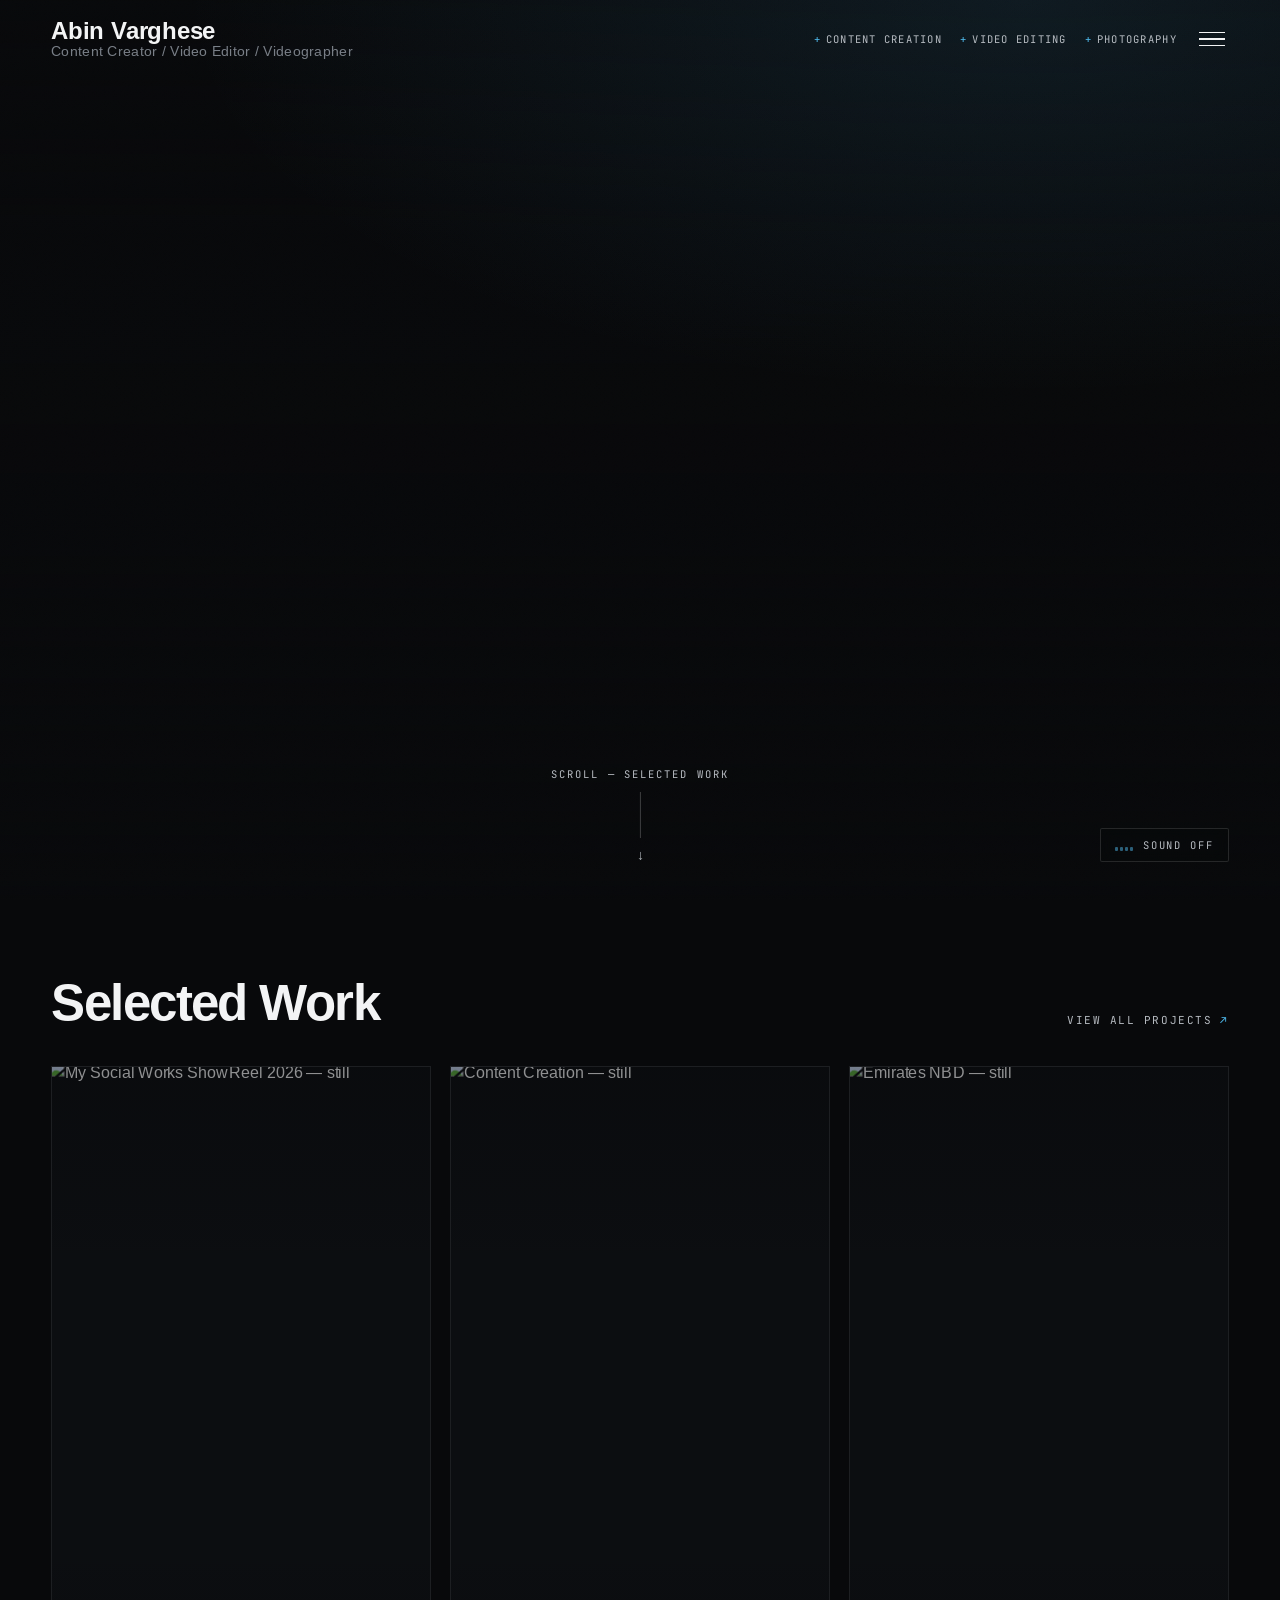
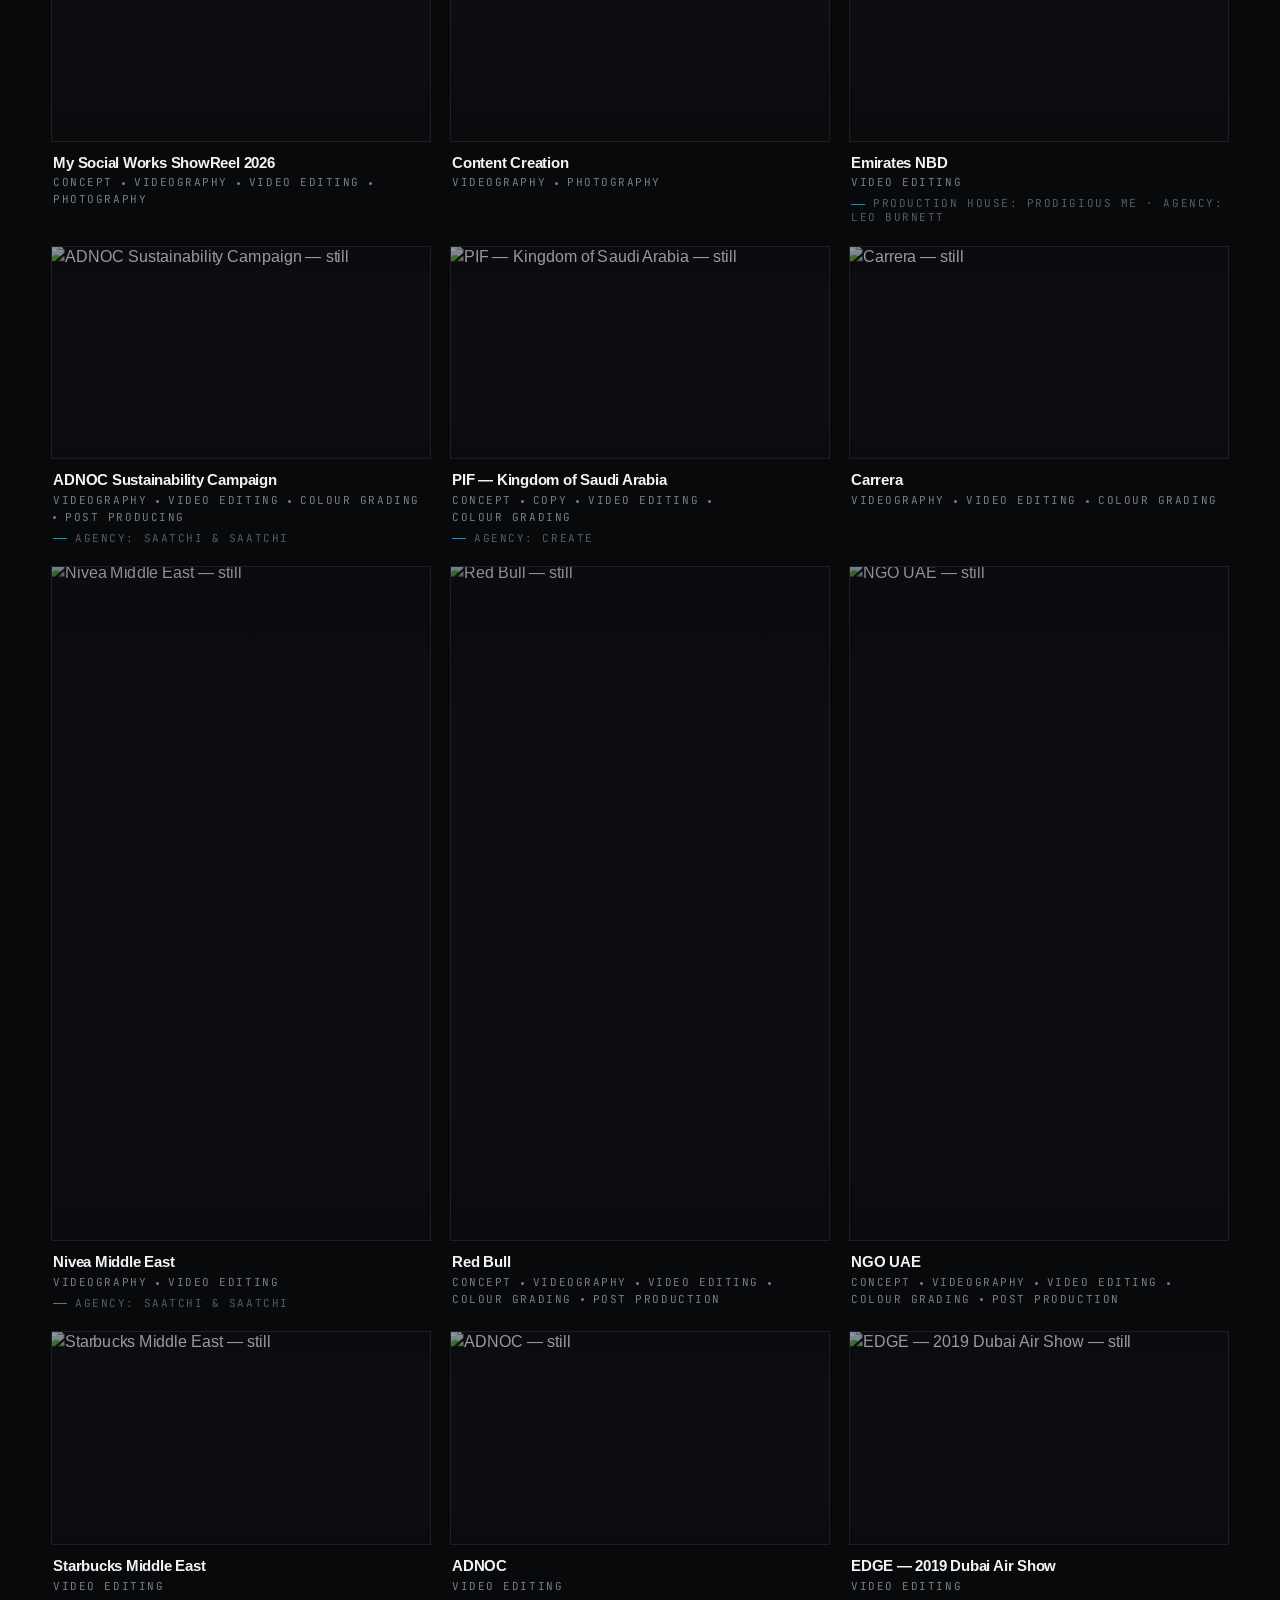
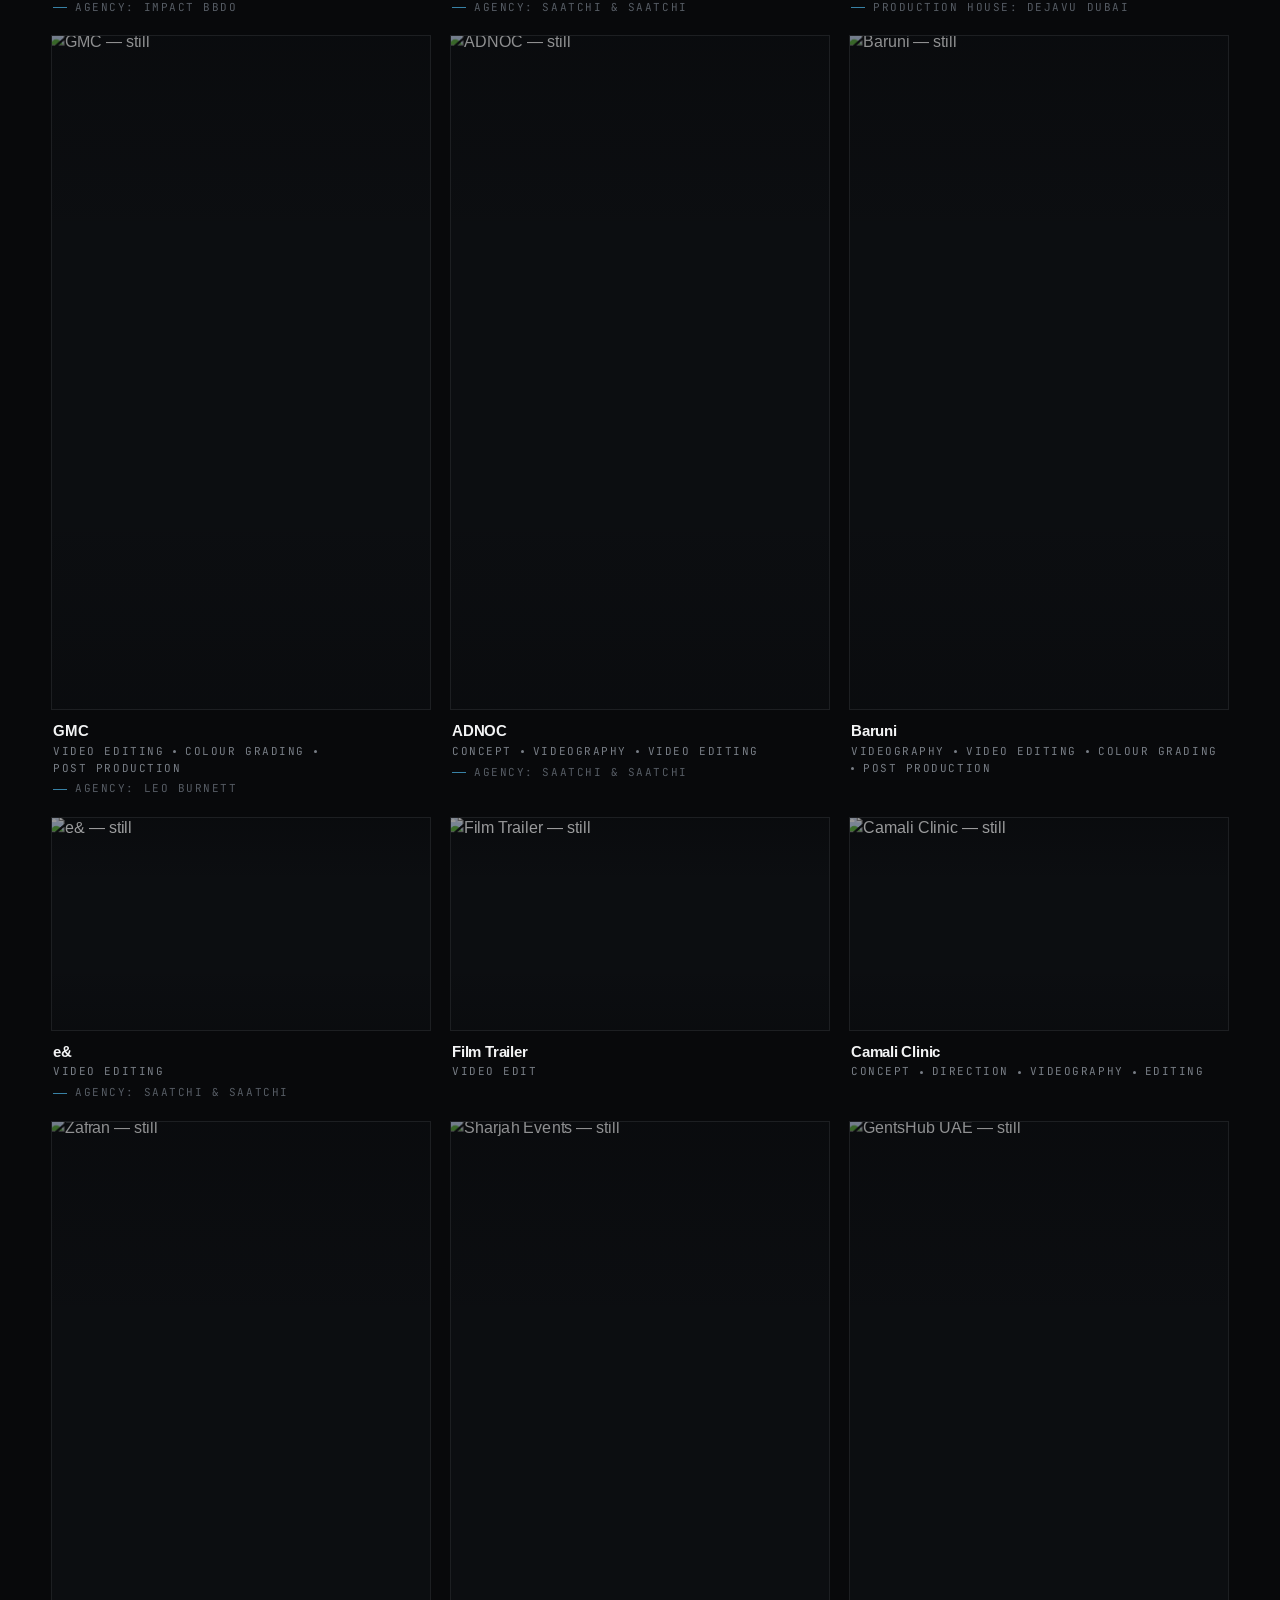
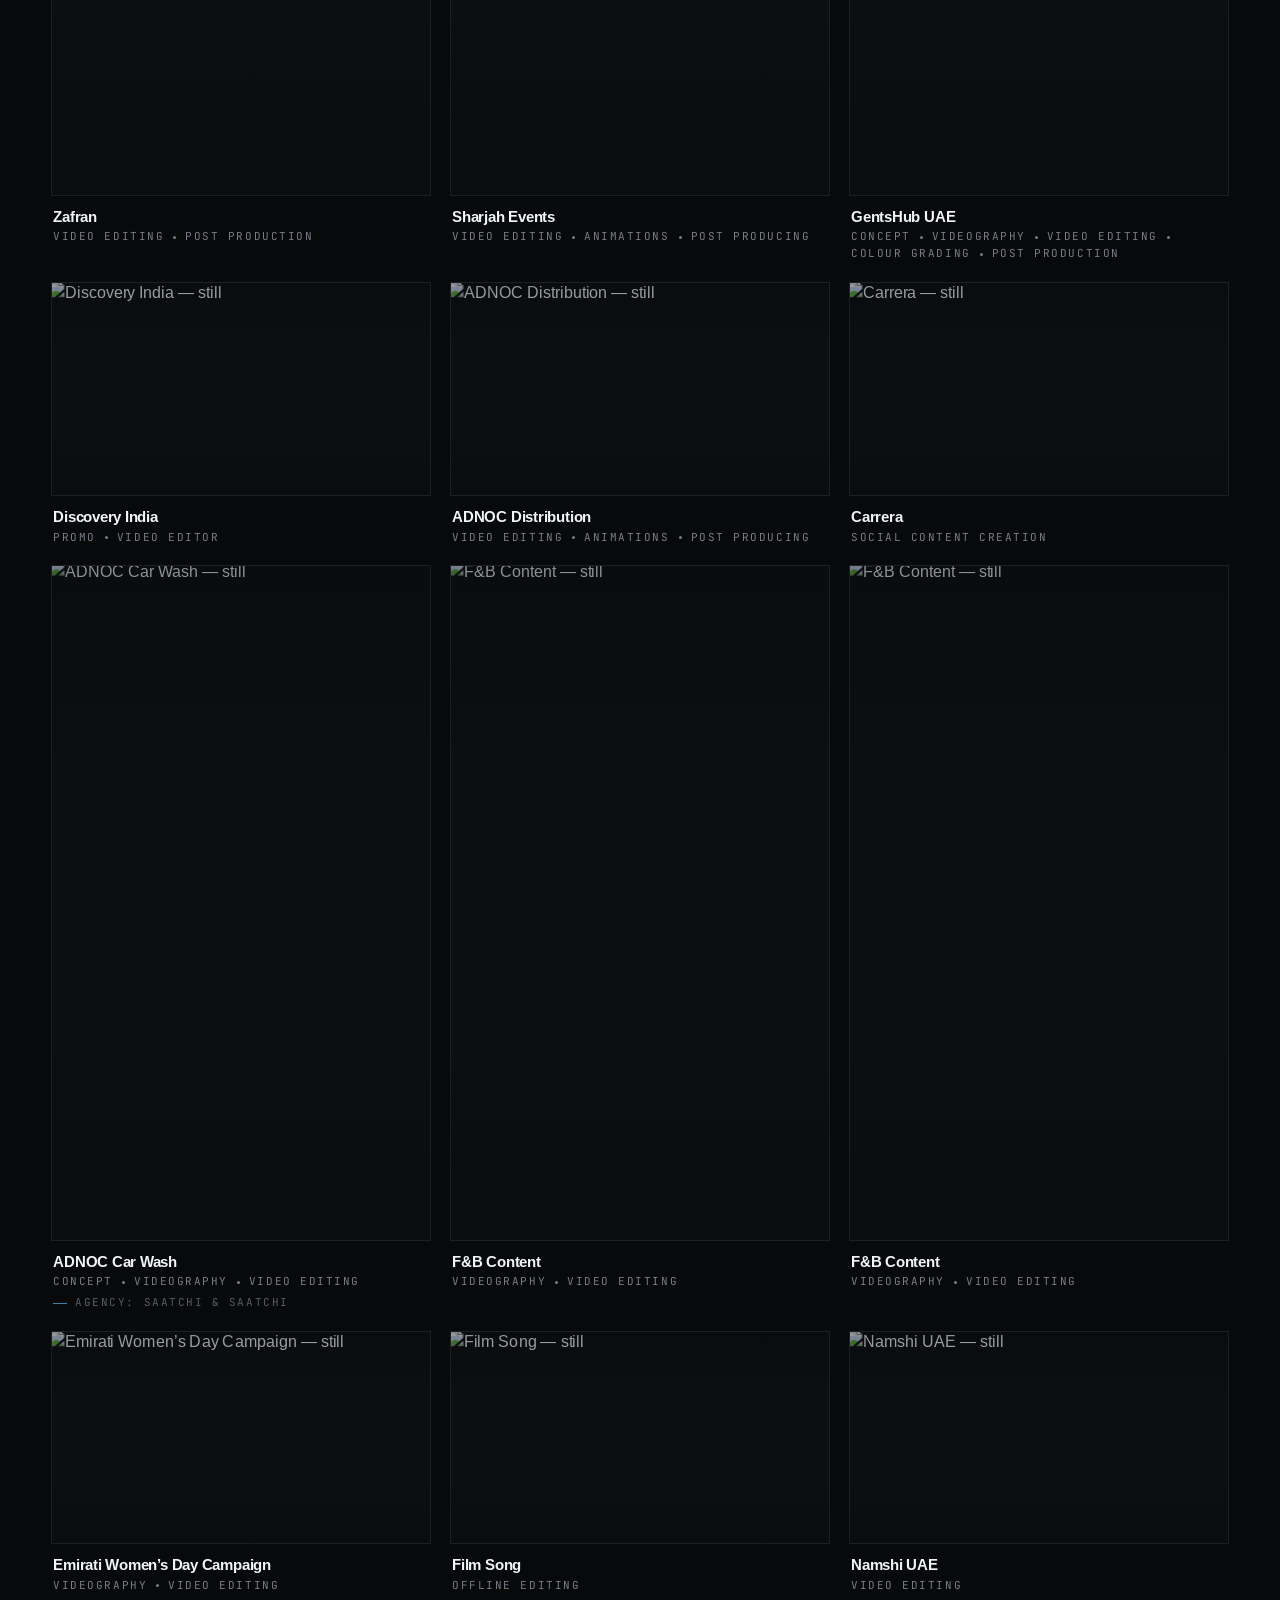
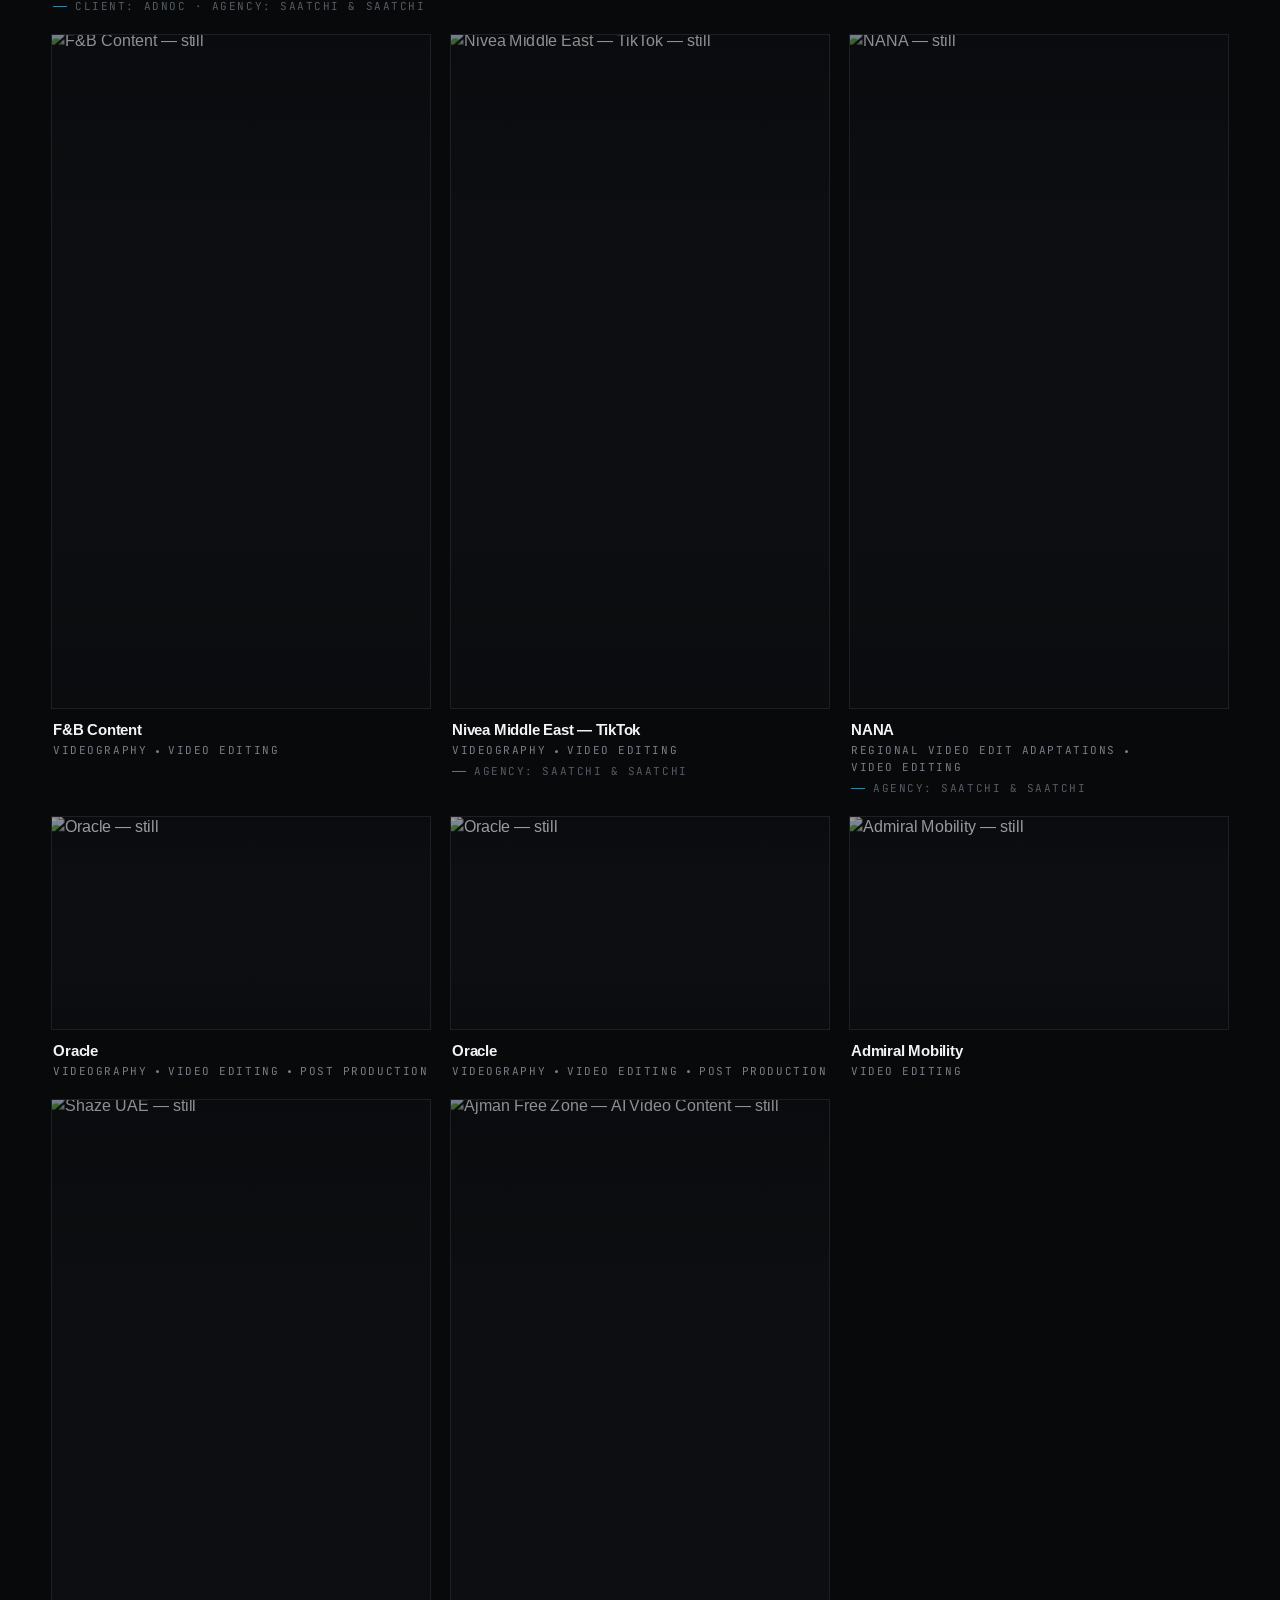
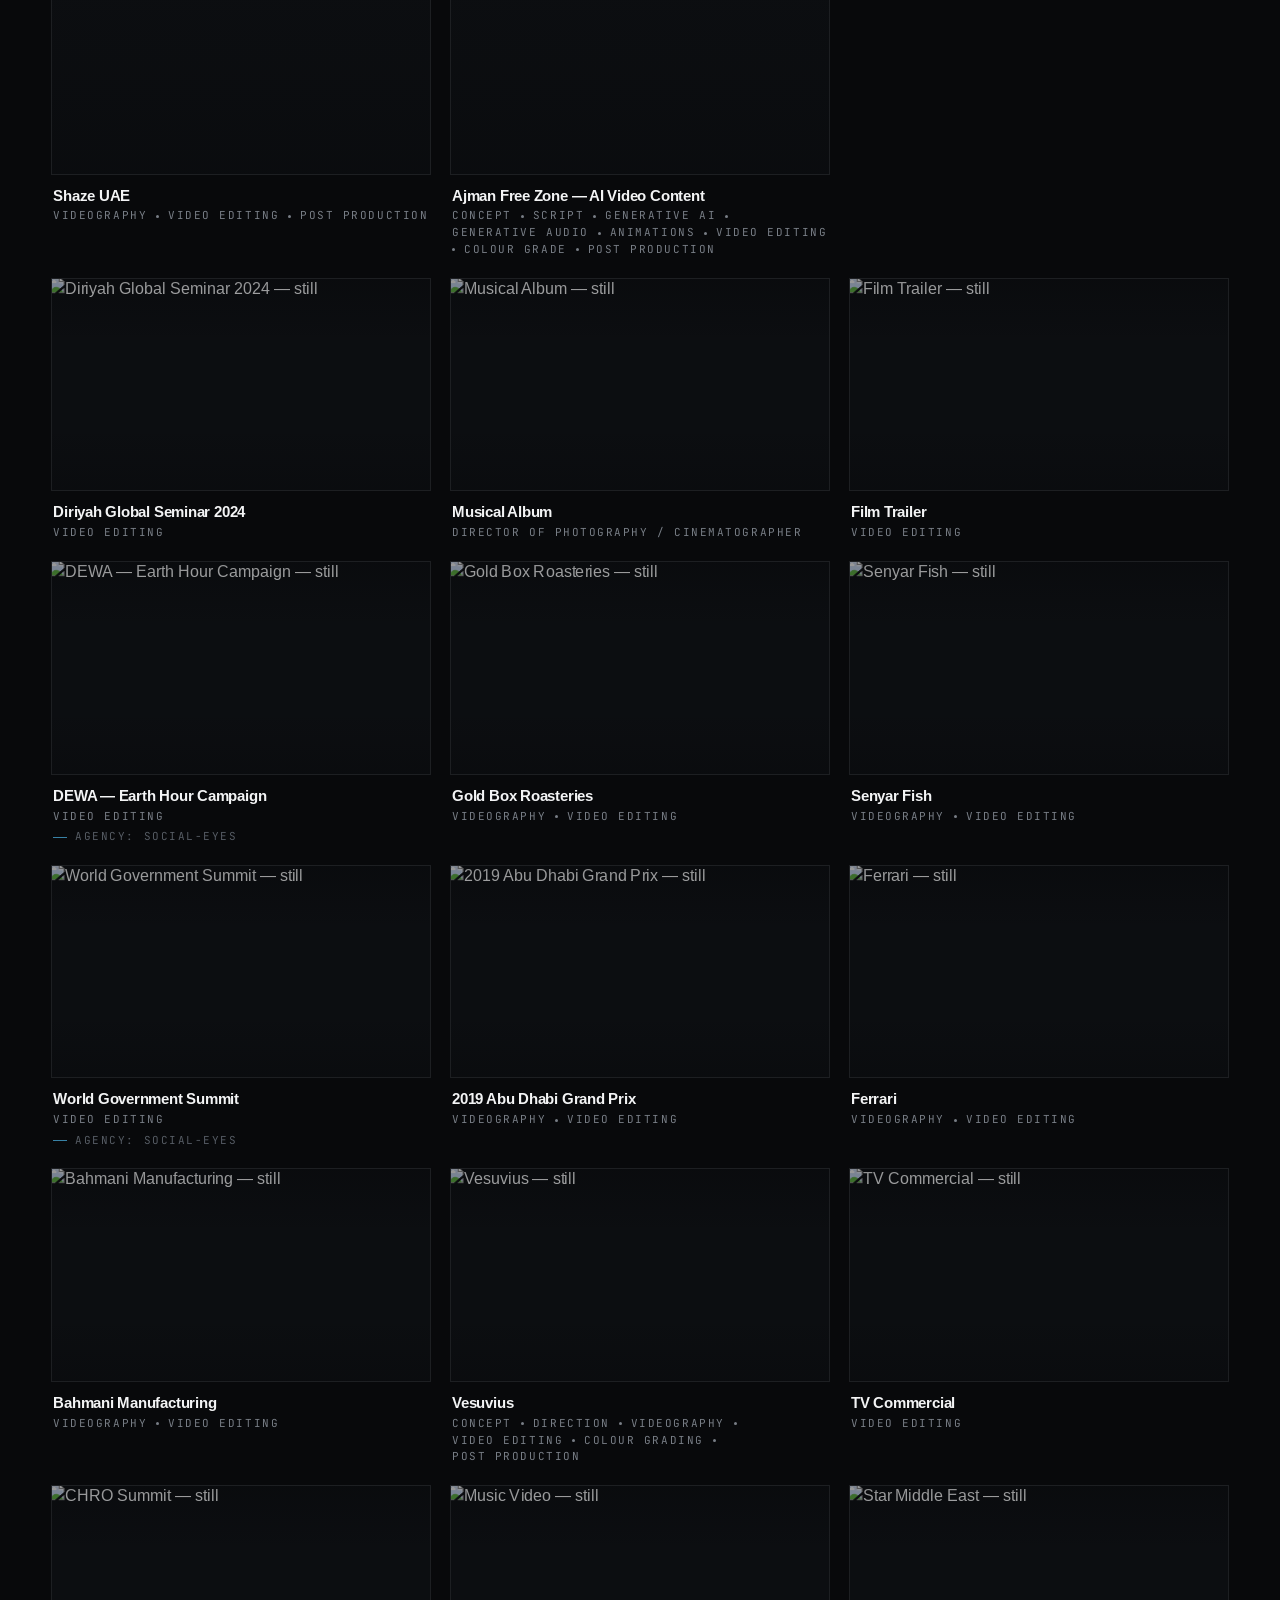
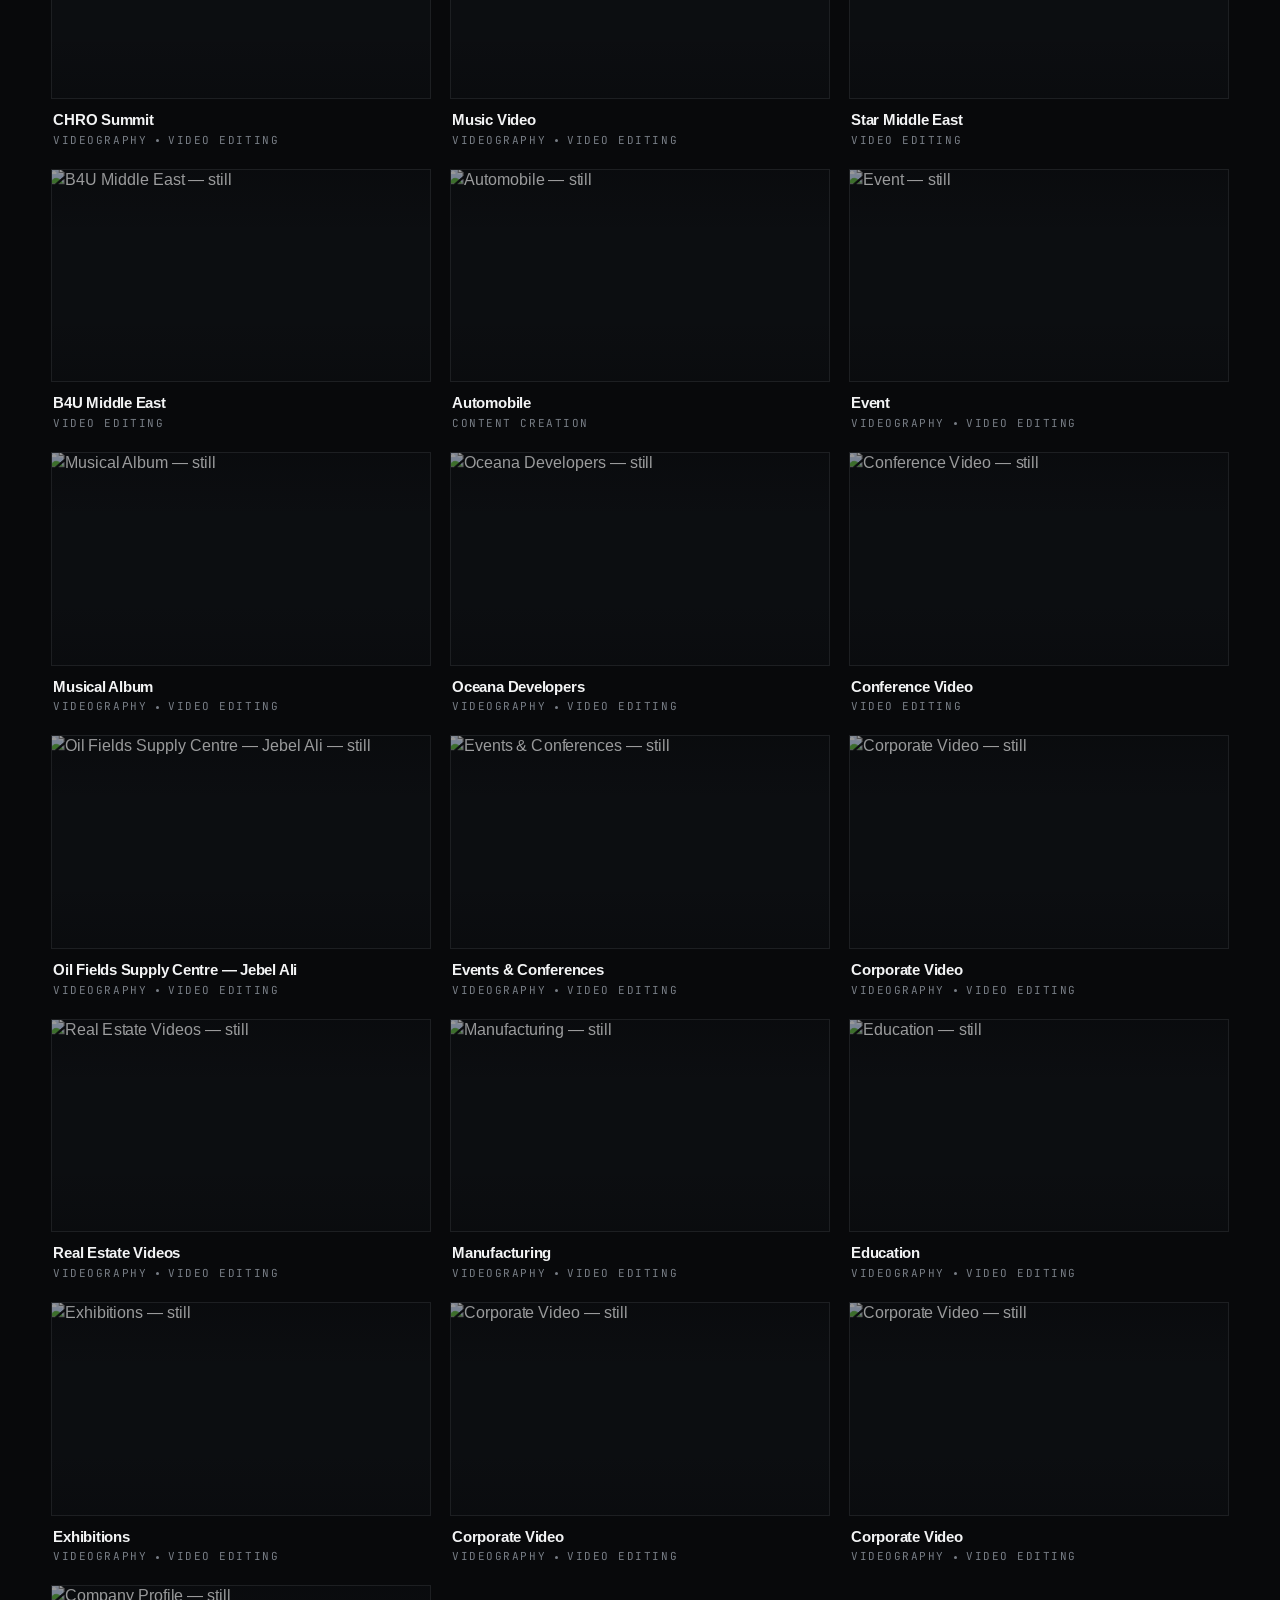
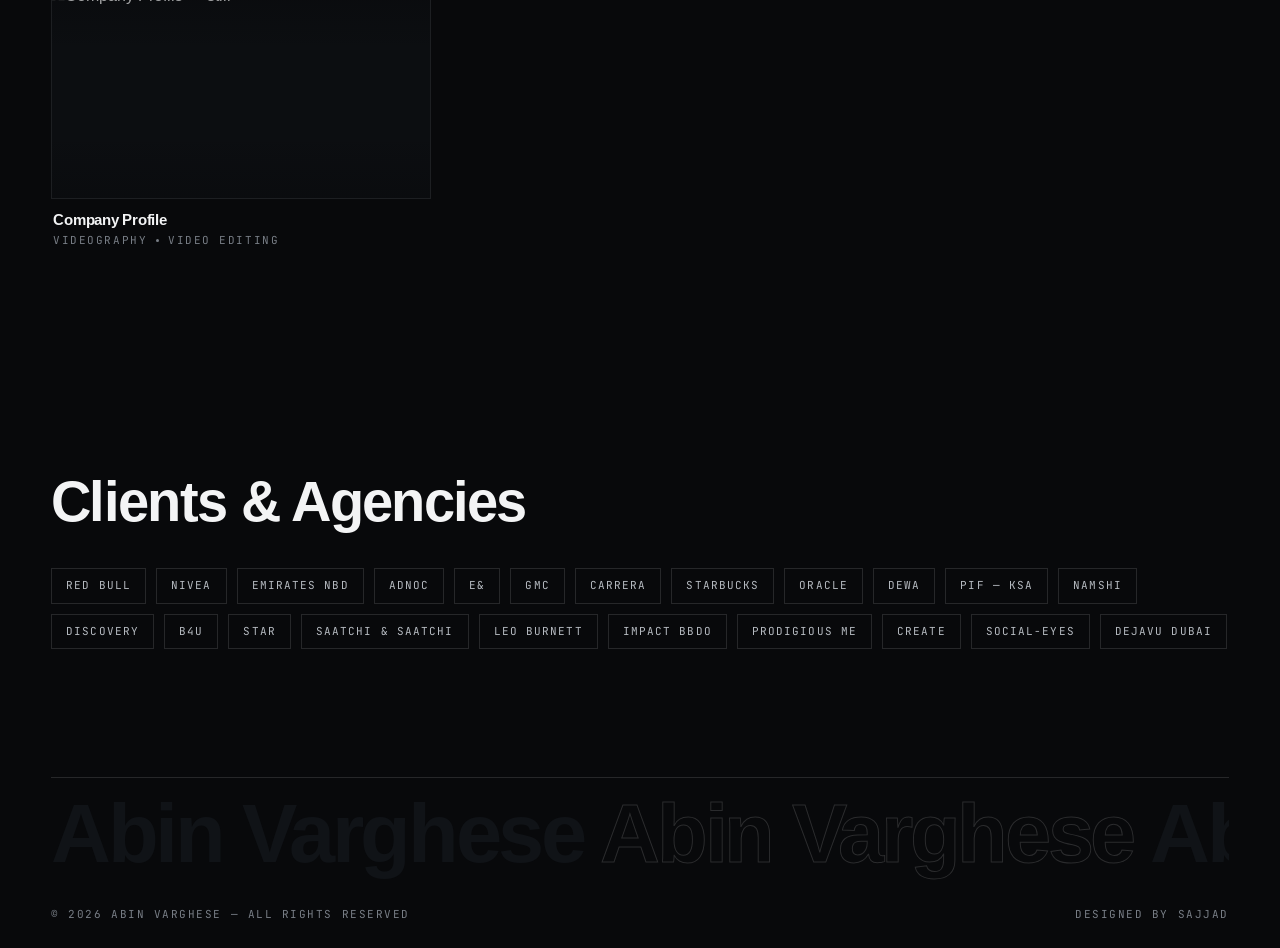
==== index.html @ bf3448d9 "Add files via upload" ====
<!DOCTYPE html>
<html lang="en">
<head>
<meta charset="UTF-8">
<meta name="viewport" content="width=device-width, initial-scale=1.0">
<title>Abin Varghese - Content Creator / Video Editor / Videographer</title>
<meta property="og:title" content="Abin Varghese - Content Creator / Video Editor / Videographer">
<meta property="og:type" content="website">
<meta name="description" content="Abin Varghese — Content Creator, Video Editor & Videographer based in Dubai, UAE.">
<link rel="stylesheet" href="styles.css">
</head>
<body>
<div class="grain-overlay" aria-hidden="true"></div>
<header class="nav"></header>

<!-- ===================== HERO ===================== -->
<section class="hero" data-screen-label="Home / Hero">
  <div class="hero__media">
    <video id="heroVideo" autoplay muted loop playsinline preload="auto" poster="assets/hero.jpg">
      <source src="assets/showreel.mp4" type="video/mp4">
    </video>
  </div>
  <div class="hero__scrim"></div>
  <div class="hero__scrim-2"></div>

  <button id="soundToggle" class="sound-toggle hero__sound" aria-label="Toggle sound">
    <span class="sound-toggle__bars" aria-hidden="true"><i></i><i></i><i></i><i></i></span>
    <span id="soundLabel">Sound off</span>
  </button>

  <a href="#selected-work" class="hero__scroll" aria-label="Scroll to selected work">
    <span class="hero__scroll-label">Scroll — Selected Work</span>
    <span class="hero__scroll-line" aria-hidden="true"><i></i></span>
    <span class="hero__scroll-arrow" aria-hidden="true">↓</span>
  </a>
</section>

<!-- ===================== SELECTED WORK (peek) ===================== -->
<section id="selected-work" class="section section--tight bound" style="padding-top:clamp(56px,6vw,96px)">
  <div class="work-head">
    <h2 class="rv">Selected Work</h2>
    <a href="video-editing.html" class="fp fp-ink rv" style="display:inline-flex;gap:8px;align-items:center">VIEW ALL PROJECTS <span style="color:var(--accent)">↗</span></a>
  </div>

  <div id="mixGrid"></div>
</section>

<!-- ===================== CLIENTS & AGENCIES ===================== -->
<section class="section bound">
  <h2 class="clients-title rv">Clients &amp; Agencies</h2>
  <div class="chips rv rv-d1" style="margin-top:clamp(28px,3vw,48px)">
    <span class="chip">Red Bull</span><span class="chip">Nivea</span><span class="chip">Emirates NBD</span>
    <span class="chip">ADNOC</span><span class="chip">e&amp;</span><span class="chip">GMC</span>
    <span class="chip">Carrera</span><span class="chip">Starbucks</span><span class="chip">Oracle</span>
    <span class="chip">DEWA</span><span class="chip">PIF — KSA</span><span class="chip">Namshi</span>
    <span class="chip">Discovery</span><span class="chip">B4U</span><span class="chip">Star</span>
    <span class="chip">Saatchi &amp; Saatchi</span><span class="chip">Leo Burnett</span><span class="chip">Impact BBDO</span>
    <span class="chip">Prodigious ME</span><span class="chip">Create</span><span class="chip">Social-Eyes</span><span class="chip">Dejavu Dubai</span>
  </div>
</section>

<footer class="footer"></footer>

<script>window.PAGE='home';</script>
<script src="projects.js"></script>
<script src="site.js"></script>
<script>renderMixedCC('#mixGrid');</script>
<script>
  (function(){
    var v=document.getElementById('heroVideo'),btn=document.getElementById('soundToggle'),lab=document.getElementById('soundLabel');
    if(!v||!btn)return;
    // ensure autoplay kicks in on browsers that pause muted video
    var tryPlay=function(){var p=v.play();if(p&&p.catch)p.catch(function(){});};
    v.addEventListener('canplay',tryPlay);tryPlay();
    btn.addEventListener('click',function(){
      v.muted=!v.muted;
      if(!v.muted){v.volume=1;tryPlay();}
      btn.classList.toggle('on',!v.muted);
      lab.textContent=v.muted?'Sound off':'Sound on';
    });
  })();
</script>
</body>
</html>
---- styles.css ----
/* ============================================================
   ABIN VARGHESE — Cinematographer + Video Editor
   Dark editorial system. Neo-grotesque + mono fine print.
   ============================================================ */
@import url('https://fonts.googleapis.com/css2?family=Arimo:ital,wght@0,400;0,500;0,600;0,700;1,400&family=JetBrains+Mono:wght@400;500&display=swap');

:root{
  --bg:#08090b;
  --bg-2:#0c0e11;
  --bg-3:#101317;
  --ink:#f3f4f5;
  --ink-2:#b6bbc1;
  --dim:#787e86;
  --dim-2:#565c64;
  --line:rgba(255,255,255,.12);
  --line-soft:rgba(255,255,255,.07);
  --accent:#4db6e8;
  --accent-deep:#2f93c4;
  --grotesk:"Helvetica Neue","Arimo",Arial,sans-serif;
  --mono:"JetBrains Mono",ui-monospace,monospace;
  --pad:clamp(20px,4vw,64px);
  --maxw:1680px;
}

*{margin:0;padding:0;box-sizing:border-box}
html{-webkit-font-smoothing:antialiased;text-rendering:optimizeLegibility;scroll-behavior:smooth}
#selected-work{scroll-margin-top:96px}
body{
  background:var(--bg);
  color:var(--ink);
  font-family:var(--grotesk);
  font-weight:400;
  line-height:1.4;
  overflow-x:hidden;
  letter-spacing:-.01em;
}
::selection{background:var(--accent);color:#04181f}
a{color:inherit;text-decoration:none}
img{display:block;width:100%;height:100%;object-fit:cover}
.grain-overlay{
  position:fixed;inset:0;z-index:9999;pointer-events:none;opacity:.04;
  background-image:url("data:image/svg+xml,%3Csvg xmlns='http://www.w3.org/2000/svg' width='120' height='120'%3E%3Cfilter id='n'%3E%3CfeTurbulence type='fractalNoise' baseFrequency='.9' numOctaves='2'/%3E%3C/filter%3E%3Crect width='100%25' height='100%25' filter='url(%23n)'/%3E%3C/svg%3E");
  mix-blend-mode:overlay;
}

/* ---------- fine print ---------- */
.fp{
  font-family:var(--mono);
  font-size:11px;
  font-weight:400;
  letter-spacing:.14em;
  text-transform:uppercase;
  color:var(--dim);
}
.fp-ink{color:var(--ink-2)}
.fp-accent{color:var(--accent)}
.label{
  font-family:var(--mono);font-size:10.5px;letter-spacing:.22em;
  text-transform:uppercase;color:var(--dim-2);
}

/* ---------- nav ---------- */
.nav{
  position:fixed;top:0;left:0;right:0;z-index:200;
  display:flex;justify-content:space-between;align-items:center;
  gap:24px;padding:18px var(--pad);
  transition:background .4s ease,backdrop-filter .4s ease,border-color .4s ease,padding .4s ease;
  border-bottom:1px solid transparent;
}
.nav.scrolled{
  background:rgba(8,9,11,.72);backdrop-filter:blur(14px) saturate(120%);
  border-bottom:1px solid var(--line-soft);padding-top:14px;padding-bottom:14px;
}
.nav__brand{display:flex;flex-direction:column;line-height:1.1;font-weight:600;font-size:24px;letter-spacing:-.01em}
.nav__brand span:last-child{color:var(--dim);font-weight:400;font-size:14px;letter-spacing:.02em}
.nav__center{display:flex;align-items:center;gap:14px}
.barcode{display:flex;align-items:center;gap:3px;height:14px}
.barcode i{display:block;width:3px;height:100%;background:var(--accent);opacity:.55;transform-origin:center;animation:bar 1.8s ease-in-out infinite}
@keyframes bar{0%,100%{transform:scaleY(.35);opacity:.4}50%{transform:scaleY(1);opacity:.9}}
.nav__menu{display:flex;justify-content:flex-end;align-items:center;gap:18px}
.nav__actions{display:flex;align-items:center;gap:22px}
.nav__sep{width:1px;height:12px;background:var(--line);flex:none}
/* hamburger */
.nav__burger{display:flex;flex-direction:column;justify-content:center;gap:5px;width:30px;height:30px;cursor:pointer;background:transparent;border:none;padding:0;position:relative}
.nav__burger span{display:block;width:26px;height:1.5px;background:var(--ink);transition:transform .35s cubic-bezier(.2,.7,.2,1),opacity .25s;transform-origin:center}
.nav__burger.is-active span{background:var(--accent)}
.nav__burger:hover span{background:var(--accent)}
.nav__burger.open span:nth-child(1){transform:translateY(6.5px) rotate(45deg)}
.nav__burger.open span:nth-child(2){opacity:0}
.nav__burger.open span:nth-child(3){transform:translateY(-6.5px) rotate(-45deg)}
.nav__menu a{
  font-family:var(--mono);font-size:10.5px;letter-spacing:.12em;text-transform:uppercase;
  color:var(--ink-2);position:relative;padding:4px 0;transition:color .25s;white-space:nowrap;
}
.nav__menu a .plus{color:var(--accent);margin-right:5px}
.nav__menu a::after{content:"";position:absolute;left:0;right:100%;bottom:-2px;height:1px;background:var(--accent);transition:right .35s cubic-bezier(.2,.7,.2,1)}
.nav__menu a:hover{color:var(--ink)}
.nav__menu a:hover::after,.nav__menu a.active::after{right:0}
.nav__menu a.active{color:var(--ink)}

/* ---------- slide-out menu (About / Contact) ---------- */
.navmenu{position:fixed;inset:0;z-index:300;pointer-events:none}
.navmenu.open{pointer-events:auto}
.navmenu__bg{position:absolute;inset:0;background:rgba(4,5,7,.6);backdrop-filter:blur(6px);opacity:0;transition:opacity .4s ease}
.navmenu.open .navmenu__bg{opacity:1}
.navmenu__panel{position:absolute;top:0;right:0;height:100%;width:min(440px,90vw);
  background:var(--bg-2);border-left:1px solid var(--line);
  padding:clamp(22px,3vw,34px) clamp(24px,3vw,40px);
  display:flex;flex-direction:column;
  transform:translateX(100%);transition:transform .5s cubic-bezier(.16,1,.3,1)}
.navmenu.open .navmenu__panel{transform:none}
.navmenu__head{display:flex;justify-content:space-between;align-items:center;margin-bottom:auto}
.navmenu__close{cursor:pointer;background:transparent;border:1px solid var(--line);color:var(--ink-2);
  font-family:var(--mono);font-size:11px;letter-spacing:.14em;text-transform:uppercase;padding:9px 14px;display:inline-flex;gap:8px;align-items:center;transition:.28s}
.navmenu__close span{color:var(--accent)}
.navmenu__close:hover{border-color:var(--accent);color:var(--ink)}
.navmenu__links{display:flex;flex-direction:column;padding:clamp(24px,5vw,48px) 0}
.navmenu__links a{display:flex;align-items:baseline;gap:16px;padding:clamp(14px,2vw,22px) 0;border-top:1px solid var(--line-soft);
  font-size:clamp(34px,6vw,60px);font-weight:600;letter-spacing:-.03em;line-height:1;color:var(--ink);transition:color .3s,padding .3s;position:relative}
.navmenu__links a:last-child{border-bottom:1px solid var(--line-soft)}
.navmenu__i{display:none;font-family:var(--mono);font-size:11px;font-weight:400;letter-spacing:.14em;color:var(--accent);align-self:flex-start;margin-top:6px}
.navmenu__links a.navmenu__work{display:none}
.navmenu__ar{margin-left:auto;font-size:.4em;color:var(--dim);transition:.3s}
.navmenu__links a:hover{color:var(--accent);padding-left:10px}
.navmenu__links a:hover .navmenu__ar{color:var(--accent);transform:translate(3px,-3px)}
.navmenu__links a.active{color:var(--accent)}
.navmenu__foot{margin-top:auto;display:flex;flex-direction:column;gap:8px;padding-top:24px;border-top:1px solid var(--line-soft)}
.navmenu__sub{display:none;flex-direction:column;gap:2px;padding-bottom:8px}
.navmenu__sub .label{margin-bottom:8px}
.navmenu__sub a{font-family:var(--mono);font-size:13px;letter-spacing:.04em;color:var(--ink-2);padding:7px 0;transition:color .25s,padding .25s}
.navmenu__sub a:hover{color:var(--accent);padding-left:8px}
.navmenu__sub a.active{color:var(--accent)}
.navmenu__mail{font-size:clamp(15px,1.4vw,18px);font-weight:500;color:var(--ink-2);transition:color .3s;word-break:break-word}
.navmenu__mail:hover{color:var(--accent)}
@media (prefers-reduced-motion:reduce){.navmenu__panel,.navmenu__bg{transition:none}}

/* ---------- layout primitives ---------- */
.section{padding:clamp(80px,10vw,160px) var(--pad)}
.section--tight{padding:clamp(48px,6vw,90px) var(--pad)}
.bound{max-width:var(--maxw);margin:0 auto}
.eyebrow{display:flex;align-items:baseline;gap:12px;margin-bottom:36px}
.eyebrow .idx{color:var(--accent)}
.rule{height:1px;background:var(--line);width:100%}

/* ---------- hero ---------- */
.hero{position:relative;height:100svh;min-height:640px;overflow:hidden;display:flex;flex-direction:column;justify-content:flex-end}
.hero__media{position:absolute;inset:-8% 0 -8% 0;will-change:transform}
.hero__media img{transform:scale(1.06);animation:heroZoom 18s ease-out forwards}
.hero__media video{width:100%;height:100%;object-fit:cover;display:block}
/* mobile: show the full horizontal video frame (no zoom/crop), letterboxed */
@media (max-width:720px){
  .hero__media{inset:0}
  .hero__media video{object-fit:contain;background:#000}
}
.sound-toggle{margin-top:14px;display:inline-flex;align-items:center;gap:10px;cursor:pointer;
  background:rgba(8,9,11,.35);backdrop-filter:blur(6px);border:1px solid var(--line);
  padding:9px 14px;color:var(--ink-2);font-family:var(--mono);font-size:10.5px;letter-spacing:.18em;text-transform:uppercase;
  transition:.3s;border-radius:2px}
.sound-toggle:hover{border-color:var(--accent);color:var(--ink)}
.sound-toggle.on{border-color:var(--accent);color:var(--ink)}
.sound-toggle__bars{display:inline-flex;align-items:flex-end;gap:2.5px;height:13px}
.sound-toggle__bars i{width:2.5px;height:30%;background:var(--accent);opacity:.5;border-radius:1px;transition:opacity .3s}
.sound-toggle.on .sound-toggle__bars i{opacity:.95;animation:sbar 1s ease-in-out infinite}
.sound-toggle.on .sound-toggle__bars i:nth-child(2){animation-delay:.18s}
.sound-toggle.on .sound-toggle__bars i:nth-child(3){animation-delay:.36s}
.sound-toggle.on .sound-toggle__bars i:nth-child(4){animation-delay:.1s}
@keyframes sbar{0%,100%{height:25%}50%{height:100%}}
@keyframes heroZoom{to{transform:scale(1)}}
.hero__scrim{position:absolute;inset:0;background:
  linear-gradient(180deg,rgba(8,9,11,.55) 0%,rgba(8,9,11,.05) 26%,rgba(8,9,11,.15) 60%,rgba(8,9,11,.92) 100%);}
.hero__scrim-2{position:absolute;inset:0;background:radial-gradient(120% 80% at 80% 0%,rgba(77,182,232,.10),transparent 55%)}
.hero__inner{position:relative;padding:0 var(--pad) clamp(36px,5vw,72px);max-width:var(--maxw);margin:0 auto;width:100%}
.hero__title{
  font-weight:600;letter-spacing:-.04em;line-height:.92;
  font-size:clamp(40px,8.6vw,150px);text-wrap:balance;
}
.hero__title .plus{color:var(--accent);font-weight:400;letter-spacing:-.06em}
.hero__title .l2{color:var(--ink)}
.hero__meta{display:flex;flex-wrap:wrap;justify-content:space-between;gap:24px;align-items:flex-end;margin-top:clamp(22px,3vw,40px)}
.hero__meta p{max-width:42ch;color:var(--ink-2);font-size:clamp(14px,1.1vw,17px);line-height:1.5}
.scroll-cue{position:absolute;left:var(--pad);bottom:clamp(36px,5vw,72px);display:none}
.hero__corner{position:absolute;top:96px;right:var(--pad);text-align:right;display:flex;flex-direction:column;gap:6px;z-index:5}

/* ---------- work grid ---------- */
.work-head{display:flex;justify-content:space-between;align-items:flex-end;flex-wrap:wrap;gap:20px;margin-bottom:clamp(28px,3vw,52px)}
.work-head h2{font-size:clamp(30px,4vw,64px);font-weight:600;letter-spacing:-.03em;line-height:1}
.work-head h2 sup{font-size:.34em;color:var(--accent);font-weight:500;vertical-align:super;font-family:var(--mono)}

.grid{display:grid;grid-template-columns:repeat(12,1fr);gap:clamp(14px,1.5vw,26px)}
.tile{position:relative;cursor:pointer;display:flex;flex-direction:column;background:transparent}
.tile__media{position:relative;width:100%;overflow:hidden;background:var(--bg-2);border:1px solid var(--line-soft)}
.tile__media img{transition:transform 1.1s cubic-bezier(.16,1,.3,1),filter .6s;transform:scale(1.02);filter:saturate(.92) brightness(.92)}
.tile:hover .tile__media img{transform:scale(1.07);filter:saturate(1.05) brightness(1)}
.tile__grade{position:absolute;inset:0;background:linear-gradient(180deg,rgba(6,7,9,.45),transparent 30%,transparent 70%,rgba(6,7,9,.35));opacity:.85;transition:opacity .5s}
.tile__top{position:absolute;top:0;left:0;right:0;display:flex;justify-content:space-between;align-items:flex-start;padding:14px 16px;z-index:3;opacity:0;transform:translateY(-6px);transition:.45s cubic-bezier(.2,.7,.2,1)}
.tile:hover .tile__top{opacity:1;transform:none}
.tile__caption{display:flex;flex-direction:column;gap:5px;padding:13px 2px 2px}
/* tile preview (hover / touch to play) */
.tile__preview{position:absolute;inset:0;z-index:2;overflow:hidden;pointer-events:none;background:#000;opacity:0;transition:opacity .45s ease}
.tile__preview.on{opacity:1}
.tile__preview iframe{position:absolute;top:50%;left:50%;transform:translate(-50%,-50%);border:0}
.grid--h .tile__preview iframe,.mixrow--h .tile__preview iframe{width:100%;height:auto;min-height:100%;aspect-ratio:16/9}
.grid--v .tile__preview iframe,.mixrow--v .tile__preview iframe{height:100%;width:auto;min-width:100%;aspect-ratio:16/9}
.tile.is-previewing .tile__grade{opacity:0}
.tile.is-previewing .tile__play{opacity:0}
.tile__title{font-size:clamp(15px,1.15vw,19px);font-weight:600;letter-spacing:-.015em;line-height:1.12;color:var(--ink)}
.tile__sub{display:flex;gap:3px 9px;align-items:center;flex-wrap:wrap;color:var(--dim);line-height:1.25}
.tile__sub>span:not(.tile__dot){white-space:nowrap}
.tile__meta{color:var(--dim-2);line-height:1.3;margin-top:1px}
.tile__meta::before{content:"";display:inline-block;width:14px;height:1px;background:var(--accent);vertical-align:middle;margin-right:8px;opacity:.7}
.tile:hover .tile__title{color:var(--accent)}
.tile__dot{width:3px;height:3px;border-radius:50%;background:var(--dim);display:inline-block}
/* play affordance / scrubber */
.tile__play{position:absolute;top:50%;left:50%;transform:translate(-50%,-50%) scale(.8);z-index:4;
  width:64px;height:64px;border-radius:50%;border:1px solid rgba(255,255,255,.5);
  display:flex;align-items:center;justify-content:center;opacity:0;transition:.5s cubic-bezier(.2,.7,.2,1);
  background:rgba(8,9,11,.25);backdrop-filter:blur(2px)}
.tile:hover .tile__play{opacity:1;transform:translate(-50%,-50%) scale(1)}
.tile__play::after{content:"";border-left:13px solid var(--ink);border-top:8px solid transparent;border-bottom:8px solid transparent;margin-left:4px}
.tile__scrub{position:absolute;left:0;bottom:0;height:2px;width:100%;background:rgba(255,255,255,.16);z-index:5;opacity:0;transition:opacity .4s}
.tile:hover .tile__scrub{opacity:1}
.tile__scrub i{position:absolute;left:0;top:0;height:100%;width:0;background:var(--accent)}
.tile:hover .tile__scrub i{animation:scrub 6s linear forwards}
@keyframes scrub{to{width:100%}}
.tile__rec{display:flex;align-items:center;gap:7px}
.tile__rec b{width:7px;height:7px;border-radius:50%;background:#ff4d4d;display:inline-block;animation:blink 1.4s steps(1) infinite}
@keyframes blink{50%{opacity:.25}}

/* row-span masonry grid (work page, real thumbnails) */
.grid--auto{grid-auto-rows:clamp(58px,5.8vw,98px);grid-auto-flow:dense}
.grid--auto .tile{height:100%}
.tile__ext{position:absolute;top:14px;right:16px;z-index:4;color:var(--ink);opacity:0;transform:translate(-4px,4px);transition:.45s cubic-bezier(.2,.7,.2,1)}
.tile:hover .tile__ext{opacity:1;transform:none}

/* showreel feature */
.reel{position:relative;display:block;overflow:hidden;aspect-ratio:16/9;border:1px solid var(--line-soft);cursor:pointer}
.reel__media{position:absolute;inset:0;overflow:hidden}
.reel__media video{width:100%;height:100%;object-fit:cover;display:block}
.reel__sound{position:absolute;right:clamp(16px,1.6vw,24px);bottom:clamp(20px,2.4vw,36px);z-index:6}
.reel__expand{position:absolute;right:clamp(16px,1.6vw,24px);top:clamp(16px,1.6vw,24px);z-index:6;cursor:pointer;
  background:rgba(8,9,11,.4);backdrop-filter:blur(6px);border:1px solid var(--line);color:var(--ink-2);
  font-family:var(--mono);font-size:10.5px;letter-spacing:.16em;text-transform:uppercase;padding:9px 14px;
  display:inline-flex;gap:8px;align-items:center;transition:.3s;border-radius:2px}
.reel__expand span{color:var(--accent);font-size:13px;line-height:1}
.reel__expand:hover{border-color:var(--accent);color:var(--ink)}
.reel__media img{transition:transform 1.4s cubic-bezier(.16,1,.3,1),filter .6s;transform:scale(1.03);filter:saturate(.95) brightness(.86)}
.reel:hover .reel__media img{transform:scale(1.08);filter:saturate(1.05) brightness(1)}
.reel__scrim{position:absolute;inset:0;background:linear-gradient(180deg,rgba(6,7,9,.4),transparent 30%,rgba(6,7,9,.2) 55%,rgba(6,7,9,.9));z-index:2}
.reel__play{position:absolute;top:50%;left:50%;transform:translate(-50%,-50%);z-index:4;
  width:clamp(74px,7vw,118px);height:clamp(74px,7vw,118px);border-radius:50%;border:1px solid rgba(255,255,255,.55);
  display:flex;align-items:center;justify-content:center;transition:.5s cubic-bezier(.2,.7,.2,1);background:rgba(8,9,11,.2);backdrop-filter:blur(2px)}
.reel:hover .reel__play{background:var(--accent);border-color:var(--accent);transform:translate(-50%,-50%) scale(1.06)}
.reel__play::after{content:"";border-left:clamp(20px,1.8vw,30px) solid var(--ink);border-top:clamp(13px,1.2vw,19px) solid transparent;border-bottom:clamp(13px,1.2vw,19px) solid transparent;margin-left:6px;transition:.4s}
.reel:hover .reel__play::after{border-left-color:#04181f}
.reel__cap{position:absolute;left:0;right:0;bottom:0;z-index:5;padding:clamp(20px,2.4vw,36px);display:flex;flex-direction:column;align-items:flex-start;gap:10px}
.reel__cap h3{font-size:clamp(26px,3.4vw,52px);font-weight:600;letter-spacing:-.03em;line-height:1}
.reel__cap .meta{display:flex;flex-direction:column;gap:6px;max-width:60%}
.reel__top{position:absolute;top:0;left:0;right:0;z-index:5;padding:clamp(16px,1.6vw,24px);display:flex;justify-content:space-between}
@media (max-width:720px){
  .grid--auto{grid-auto-rows:auto}
  .grid--auto .tile{grid-column:1/-1 !important;grid-row:auto !important;aspect-ratio:16/9;height:auto}
}
@media (min-width:721px) and (max-width:1080px){
  .grid--auto .tile{grid-column:span 6 !important;grid-row:span 4 !important}
}

/* tile hidden by filter */
.tile.is-hidden{display:none}

/* uniform aligned grids — verticals first (3 per row), then horizontals (3 per row) */
.grid--v{display:grid;grid-template-columns:repeat(3,1fr);gap:clamp(14px,1.5vw,26px);align-items:start}
.grid--v .tile__media{aspect-ratio:9/16}
.grid--h{display:grid;grid-template-columns:repeat(3,1fr);gap:clamp(14px,1.5vw,26px);align-items:start}
.grid--h .tile__media{aspect-ratio:16/9}
.grid-group+.grid-group{margin-top:clamp(36px,4.5vw,72px)}
.grid-group.is-hidden{display:none}
.grid-sub{display:flex;align-items:baseline;gap:12px;margin-bottom:clamp(16px,1.8vw,26px)}
@media (max-width:900px){.grid--v{grid-template-columns:repeat(2,1fr)}.grid--h{grid-template-columns:repeat(2,1fr)}}
@media (max-width:560px){.grid--v{grid-template-columns:1fr}.grid--h{grid-template-columns:1fr}}

/* mixed interleave layout — 3 vertical row, 3 horizontal row (responsive, clean) */
.mixrow{display:grid;gap:clamp(14px,1.5vw,26px);margin-bottom:clamp(14px,1.5vw,26px)}
.mixrow--v{grid-template-columns:repeat(3,1fr)}
.mixrow--v .tile__media{aspect-ratio:9/16}
.mixrow--h{grid-template-columns:repeat(3,1fr)}
.mixrow--h .tile__media{aspect-ratio:16/9}
/* responsive: 3-up everywhere down to phones, then a clean single column.
   (skipping a 2-col stage avoids orphan wraps in the 3-per-row interleave) */
@media (max-width:540px){
  .mixrow--v{grid-template-columns:1fr}
  .mixrow--h{grid-template-columns:1fr}
}

/* hero sound toggle (always visible) */
.hero__sound{position:absolute;right:var(--pad);bottom:clamp(20px,3vw,44px);z-index:6}

/* hero scroll cue */
.hero__scroll{position:absolute;left:50%;bottom:clamp(20px,3vw,40px);transform:translateX(-50%);z-index:6;
  display:flex;flex-direction:column;align-items:center;gap:10px;color:var(--ink-2);transition:color .3s}
.hero__scroll:hover{color:var(--ink)}
.hero__scroll-label{font-family:var(--mono);font-size:10.5px;letter-spacing:.2em;text-transform:uppercase;white-space:nowrap}
.hero__scroll-line{position:relative;width:1px;height:46px;background:rgba(255,255,255,.22);overflow:hidden}
.hero__scroll-line i{position:absolute;top:-55%;left:0;width:100%;height:55%;background:var(--accent);animation:scrollLine 1.9s cubic-bezier(.4,0,.2,1) infinite}
@keyframes scrollLine{0%{top:-55%}100%{top:100%}}
.hero__scroll-arrow{font-size:14px;line-height:1;animation:scrollArrow 1.9s ease-in-out infinite}
@keyframes scrollArrow{0%,100%{transform:translateY(0);opacity:.55}50%{transform:translateY(4px);opacity:1}}
@media (prefers-reduced-motion:reduce){.hero__scroll-line i,.hero__scroll-arrow{animation:none}}
@media (max-width:720px){.hero__scroll-label{display:none}}

/* category filter bar */
.filters{display:flex;flex-wrap:wrap;gap:8px;margin-bottom:clamp(20px,2.4vw,36px)}
.filters .filter{display:inline-flex;align-items:center;gap:9px;cursor:pointer;
  font-family:var(--mono);font-size:11px;letter-spacing:.12em;text-transform:uppercase;
  color:var(--ink-2);background:transparent;border:1px solid var(--line);padding:11px 16px;transition:.28s}
.filters .filter span{font-size:9.5px;color:var(--dim);transition:.28s}
.filters .filter:hover{border-color:var(--ink-2);color:var(--ink)}
.filters .filter.active{background:var(--accent);border-color:var(--accent);color:#04181f}
.filters .filter.active span{color:rgba(4,24,31,.6)}

/* in-page video player */
.player{position:fixed;inset:0;z-index:1000;display:none;align-items:center;justify-content:center;padding:clamp(16px,4vw,64px)}
.player.open{display:flex;animation:plFade .3s ease}
@keyframes plFade{from{opacity:0}to{opacity:1}}
.player__bg{position:absolute;inset:0;background:rgba(4,5,7,.93);backdrop-filter:blur(10px) saturate(120%)}
.player__frame{position:relative;z-index:2;width:min(1180px,94vw)}
.player__head{display:flex;justify-content:space-between;align-items:center;margin-bottom:12px}
.player__close{cursor:pointer;background:transparent;border:1px solid var(--line);color:var(--ink-2);
  font-family:var(--mono);font-size:11px;letter-spacing:.14em;text-transform:uppercase;padding:9px 14px;display:inline-flex;gap:8px;align-items:center;transition:.28s}
.player__close span{color:var(--accent)}
.player__close:hover{border-color:var(--accent);color:var(--ink)}
.player__media{position:relative;width:100%;aspect-ratio:16/9;background:#000;border:1px solid var(--line);overflow:hidden;
  box-shadow:0 40px 120px rgba(0,0,0,.6)}
.player__media iframe,.player__media video{position:absolute;inset:0;width:100%;height:100%;border:0;display:block}
.player__cap{display:flex;justify-content:space-between;align-items:baseline;gap:16px;flex-wrap:wrap;margin-top:14px}
.player__cap .tile__title{position:static}
.player__cap a:hover{color:var(--accent)}

/* tile spans */
.s-12{grid-column:span 12}.s-8{grid-column:span 8}.s-7{grid-column:span 7}
.s-6{grid-column:span 6}.s-5{grid-column:span 5}.s-4{grid-column:span 4}
.s-3{grid-column:span 3}
.r-wide{aspect-ratio:16/9}.r-tall{aspect-ratio:4/5}.r-sq{aspect-ratio:1/1}
.r-cine{aspect-ratio:21/9}.r-stand{aspect-ratio:3/2}

/* photo grid (photography page) — 2 per row, responsive */
.photo-grid{display:grid;grid-template-columns:repeat(2,1fr);gap:clamp(14px,1.5vw,26px)}
.photo-grid figure{break-inside:avoid;margin:0;position:relative;overflow:hidden;border:1px solid var(--line-soft);cursor:pointer;background:var(--bg-2)}
.photo-grid figure .pm{position:relative;width:100%;aspect-ratio:3/2;overflow:hidden}
.photo-grid img{display:block;width:100%;height:100%;object-fit:cover;transition:transform 1s cubic-bezier(.16,1,.3,1),filter .6s;filter:saturate(.96) brightness(.92)}
.photo-grid figure:hover img{transform:scale(1.045);filter:saturate(1.05) brightness(1)}
.photo-grid figcaption{position:absolute;left:0;right:0;bottom:0;z-index:2;padding:18px;display:flex;justify-content:space-between;align-items:flex-end;gap:10px;
  background:linear-gradient(180deg,transparent,rgba(6,7,9,.82));opacity:0;transform:translateY(6px);transition:.45s cubic-bezier(.2,.7,.2,1)}
.photo-grid figure:hover figcaption{opacity:1;transform:none}
.photo-grid .pc-t{font-weight:600;font-size:clamp(15px,1.3vw,19px);letter-spacing:-.01em}
.photo-grid .pc-n{font-family:var(--mono);font-size:10.5px;letter-spacing:.14em;color:var(--accent);white-space:nowrap}
@media (max-width:560px){.photo-grid{grid-template-columns:1fr}}

/* 3-up portrait variant (Nivea row) */
.photo-grid--3{grid-template-columns:repeat(3,1fr)}
.photo-grid--3 figure .pm{aspect-ratio:4/5}
@media (max-width:560px){.photo-grid--3{grid-template-columns:1fr}}

/* 3-up tall portrait variant (Passion Projects) */
.photo-grid--p{grid-template-columns:repeat(3,1fr)}
.photo-grid--p figure .pm{aspect-ratio:3/4}
@media (max-width:680px){.photo-grid--p{grid-template-columns:repeat(2,1fr)}}
@media (max-width:460px){.photo-grid--p{grid-template-columns:1fr}}

/* 3-up landscape variant (new horizontal experiments) */
.photo-grid--h{grid-template-columns:repeat(3,1fr)}
.photo-grid--h figure .pm{aspect-ratio:3/2}
@media (max-width:680px){.photo-grid--h{grid-template-columns:repeat(2,1fr)}}
@media (max-width:460px){.photo-grid--h{grid-template-columns:1fr}}

/* sub-subheading (e.g. experiments under Passion Projects) */
.photo-subhead{display:flex;align-items:center;gap:12px;margin:clamp(34px,4.5vw,64px) 0 clamp(16px,2vw,28px);
  font-size:clamp(15px,1.7vw,22px);font-weight:600;letter-spacing:-.01em;color:var(--ink-2)}
.photo-subhead::before{content:"";width:26px;height:1px;background:var(--accent);flex:none}
.photo-subhead--plain{margin-top:0;margin-bottom:clamp(16px,2vw,28px)}
.photo-subhead--plain::before{display:none}

/* lightbox */
.lb{position:fixed;inset:0;z-index:1000;display:none;align-items:center;justify-content:center;padding:clamp(16px,4vw,56px)}
.lb.open{display:flex;animation:plFade .3s ease}
.lb__bg{position:absolute;inset:0;background:rgba(4,5,7,.94);backdrop-filter:blur(8px)}
.lb__img{position:relative;z-index:2;max-width:92vw;max-height:84vh;display:block;object-fit:contain;border:1px solid var(--line)}
.lb__close{position:absolute;top:clamp(16px,3vw,28px);right:clamp(16px,3vw,28px);z-index:4;cursor:pointer;background:transparent;border:1px solid var(--line);color:var(--ink-2);font-family:var(--mono);font-size:11px;letter-spacing:.14em;text-transform:uppercase;padding:9px 14px;display:inline-flex;gap:8px;align-items:center;transition:.28s}
.lb__close span{color:var(--accent)}
.lb__close:hover{border-color:var(--accent);color:var(--ink)}
.lb__nav{position:absolute;top:50%;transform:translateY(-50%);z-index:4;cursor:pointer;background:rgba(8,9,11,.4);backdrop-filter:blur(6px);border:1px solid var(--line);color:var(--ink);width:54px;height:54px;display:flex;align-items:center;justify-content:center;font-size:20px;transition:.28s}
.lb__nav:hover{border-color:var(--accent);color:var(--accent)}
.lb__prev{left:clamp(10px,2vw,28px)}.lb__next{right:clamp(10px,2vw,28px)}
.lb__cap{position:absolute;left:0;right:0;bottom:clamp(14px,3vw,28px);z-index:4;text-align:center;color:var(--dim);font-family:var(--mono);font-size:11px;letter-spacing:.14em;text-transform:uppercase}
@media (max-width:560px){.lb__nav{width:44px;height:44px}}

/* ---------- about ---------- */
.statement{font-size:clamp(26px,3.6vw,58px);font-weight:500;letter-spacing:-.03em;line-height:1.08;text-wrap:balance}
.statement .accent{color:var(--accent)}
.statement .dim{color:var(--dim)}
.cols{display:grid;grid-template-columns:repeat(12,1fr);gap:clamp(20px,3vw,48px)}
.bio p{color:var(--ink-2);font-size:clamp(15px,1.15vw,18px);line-height:1.62;margin-bottom:1em;max-width:60ch}
.bio p strong{color:var(--ink);font-weight:600}
.approach h3{font-size:13px;font-family:var(--mono);letter-spacing:.16em;text-transform:uppercase;color:var(--accent);margin-bottom:14px}
.approach p{color:var(--ink-2);font-size:clamp(15px,1.1vw,17px);line-height:1.6;max-width:54ch}
.stat{display:flex;flex-direction:column;gap:6px;padding:24px 0;border-top:1px solid var(--line)}
.stat b{font-size:clamp(34px,4vw,64px);font-weight:600;letter-spacing:-.03em;line-height:1}
.stat b .u{color:var(--accent)}
.stat span{color:var(--dim)}

/* reviews */
.review{padding:34px 0;border-top:1px solid var(--line);display:grid;grid-template-columns:1fr;gap:18px}
.review q{font-size:clamp(20px,2vw,30px);font-weight:500;letter-spacing:-.02em;line-height:1.28;quotes:none;text-wrap:pretty}
.review q::before{content:"“";color:var(--accent)}.review q::after{content:"”";color:var(--accent)}
.review__who{display:flex;gap:12px;align-items:baseline}
.review__who b{font-weight:600}
.review__who span{color:var(--dim)}

/* timeline */
.tl{border-top:1px solid var(--line)}
.tl__row{display:grid;grid-template-columns:120px 1fr auto;gap:24px;padding:22px 0;border-bottom:1px solid var(--line-soft);align-items:baseline}
.tl__row .yr{font-family:var(--mono);color:var(--accent);font-size:13px;letter-spacing:.08em}
.tl__row h4{font-weight:600;font-size:clamp(16px,1.3vw,20px);letter-spacing:-.01em}
.tl__row p{color:var(--dim);font-size:14px;margin-top:4px}
.tl__row .loc{color:var(--dim);font-family:var(--mono);font-size:11px;letter-spacing:.12em;text-transform:uppercase;text-align:right}

/* skills chips */
.skills-grid{display:grid;grid-template-columns:repeat(3,1fr);gap:0;border-top:1px solid var(--line)}
.skills-grid span{display:flex;align-items:baseline;gap:14px;padding:20px 4px;border-bottom:1px solid var(--line-soft);
  font-size:clamp(16px,1.4vw,22px);font-weight:500;letter-spacing:-.01em;color:var(--ink);transition:color .3s,padding .3s}
.skills-grid span i{font-family:var(--mono);font-style:normal;font-size:11px;letter-spacing:.1em;color:var(--accent);min-width:22px}
.skills-grid span:hover{color:var(--accent);padding-left:12px}
@media (max-width:900px){.skills-grid{grid-template-columns:repeat(2,1fr)}}
@media (max-width:560px){.skills-grid{grid-template-columns:1fr}}
.chips{display:flex;flex-wrap:wrap;gap:10px}
.clients-title{font-size:clamp(30px,4.4vw,68px);font-weight:600;letter-spacing:-.03em;line-height:1;color:var(--ink)}
.clients-title--sub{font-size:clamp(22px,2.6vw,38px)}
.chip{font-family:var(--mono);font-size:11px;letter-spacing:.1em;text-transform:uppercase;color:var(--ink-2);
  border:1px solid var(--line);padding:9px 14px;transition:.3s}
.chip:hover{border-color:var(--accent);color:var(--ink)}

/* ---------- contact ---------- */
.contact-big a{display:block;font-weight:600;letter-spacing:-.04em;line-height:1.02;
  font-size:clamp(34px,6.5vw,118px);transition:color .3s;word-break:break-word}
.contact-big a:hover{color:var(--accent)}
.cta{display:inline-flex;align-items:center;gap:14px;border:1px solid var(--line);
  padding:16px 26px;font-family:var(--mono);font-size:12px;letter-spacing:.14em;text-transform:uppercase;
  transition:.35s;color:var(--ink)}
.cta:hover{background:var(--accent);color:#04181f;border-color:var(--accent)}
.cta .ar{transition:transform .35s}
.cta:hover .ar{transform:translate(4px,-4px)}
.contact-social{display:flex;gap:12px}
.contact-social a{width:54px;height:54px;border:1px solid var(--line);display:flex;align-items:center;justify-content:center;color:var(--ink-2);transition:.3s}
.contact-social a svg{width:22px;height:22px;display:block}
.contact-social a:hover{border-color:var(--accent);color:var(--accent);transform:translateY(-2px)}
.social-row{display:flex;flex-direction:column}
.social-row a{display:flex;justify-content:space-between;align-items:center;padding:18px 0;border-top:1px solid var(--line);transition:.3s}
.social-row a:last-child{border-bottom:1px solid var(--line)}
.social-row a span:first-child{font-size:clamp(18px,1.6vw,24px);font-weight:500;letter-spacing:-.01em}
.social-row a .ar{color:var(--dim);transition:.3s}
.social-row a:hover{padding-left:14px;color:var(--ink)}
.social-row a:hover .ar{color:var(--accent);transform:translate(3px,-3px)}

/* ---------- footer ---------- */
.footer{position:relative;padding:0 var(--pad);overflow:hidden}
.footer__grid{max-width:var(--maxw);margin:0 auto;display:grid;grid-template-columns:repeat(12,1fr);gap:28px;padding-bottom:48px}
.footer__social{max-width:var(--maxw);margin:0 auto;display:flex;gap:14px;padding-bottom:clamp(40px,5vw,72px)}
.footer__social a{width:48px;height:48px;border:1px solid var(--line);display:flex;align-items:center;justify-content:center;color:var(--ink-2);transition:.3s}
.footer__social a svg{width:20px;height:20px;display:block}
.footer__social a:hover{border-color:var(--accent);color:var(--accent);transform:translateY(-2px)}
.footer__icons{display:flex;gap:14px;align-items:center}
.footer__icons a{color:var(--dim);transition:color .25s,transform .25s;display:flex}
.footer__icons a svg{width:16px;height:16px;display:block}
.footer__icons a:hover{color:var(--accent);transform:translateY(-2px)}
.footer__col{display:flex;flex-direction:column;gap:10px}
.footer__col h5{font-family:var(--mono);font-size:11px;letter-spacing:.16em;text-transform:uppercase;color:var(--dim-2);margin-bottom:8px}
.footer__col a,.footer__col p{color:var(--ink-2);font-size:14px;transition:color .25s}
.footer__col a:hover{color:var(--accent)}
.marquee{border-top:1px solid var(--line);overflow:hidden;white-space:nowrap;padding:18px 0}
.marquee__track{display:inline-flex;gap:.4em;animation:marq 28s linear infinite;will-change:transform}
.marquee__track span{font-size:clamp(34px,6.5vw,96px);font-weight:600;letter-spacing:-.04em;color:var(--bg-3);line-height:.9}
.marquee__track span .o{color:transparent;-webkit-text-stroke:1px rgba(255,255,255,.14)}
@keyframes marq{to{transform:translateX(-50%)}}
.footer__bottom{max-width:var(--maxw);margin:0 auto;display:flex;justify-content:space-between;flex-wrap:wrap;gap:14px;padding:18px 0 26px}
.footer__credit{transition:color .25s}
.footer__credit:hover{color:var(--accent)}

/* ---------- reveal ---------- */
.rv{opacity:0;transform:translateY(26px);transition:opacity .9s cubic-bezier(.2,.7,.2,1),transform .9s cubic-bezier(.2,.7,.2,1)}
.rv.in{opacity:1;transform:none}
.rv-d1{transition-delay:.08s}.rv-d2{transition-delay:.16s}.rv-d3{transition-delay:.24s}.rv-d4{transition-delay:.32s}
@media (prefers-reduced-motion:reduce){
  .rv{opacity:1;transform:none;transition:none}
  .hero__media img{animation:none;transform:none}
  .barcode i,.tile__rec b{animation:none}
}

/* ---------- responsive ---------- */
@media (max-width:1180px){
  .nav__menu{gap:14px}
  .nav__menu a{font-size:10px;letter-spacing:.1em}
}
@media (max-width:1080px){
  .s-8,.s-7{grid-column:span 12}.s-6,.s-5{grid-column:span 6}
  .s-4,.s-3{grid-column:span 6}
  .hero__corner{display:none}
}
@media (max-width:860px){
  .nav__menu{display:none}
  .navmenu__links a.navmenu__work{display:flex}
  .navmenu__i{display:block}
  .navmenu__links{padding:clamp(20px,5vw,40px) 0}
}
@media (max-width:720px){
  .grid{gap:12px}
  .s-6,.s-5,.s-4,.s-3,.s-8,.s-7{grid-column:span 12}
  .tl__row{grid-template-columns:64px 1fr;gap:14px}
  .tl__row .loc{display:none}
  .cols>*{grid-column:span 12 !important}
  .footer__col{grid-column:span 6}
}
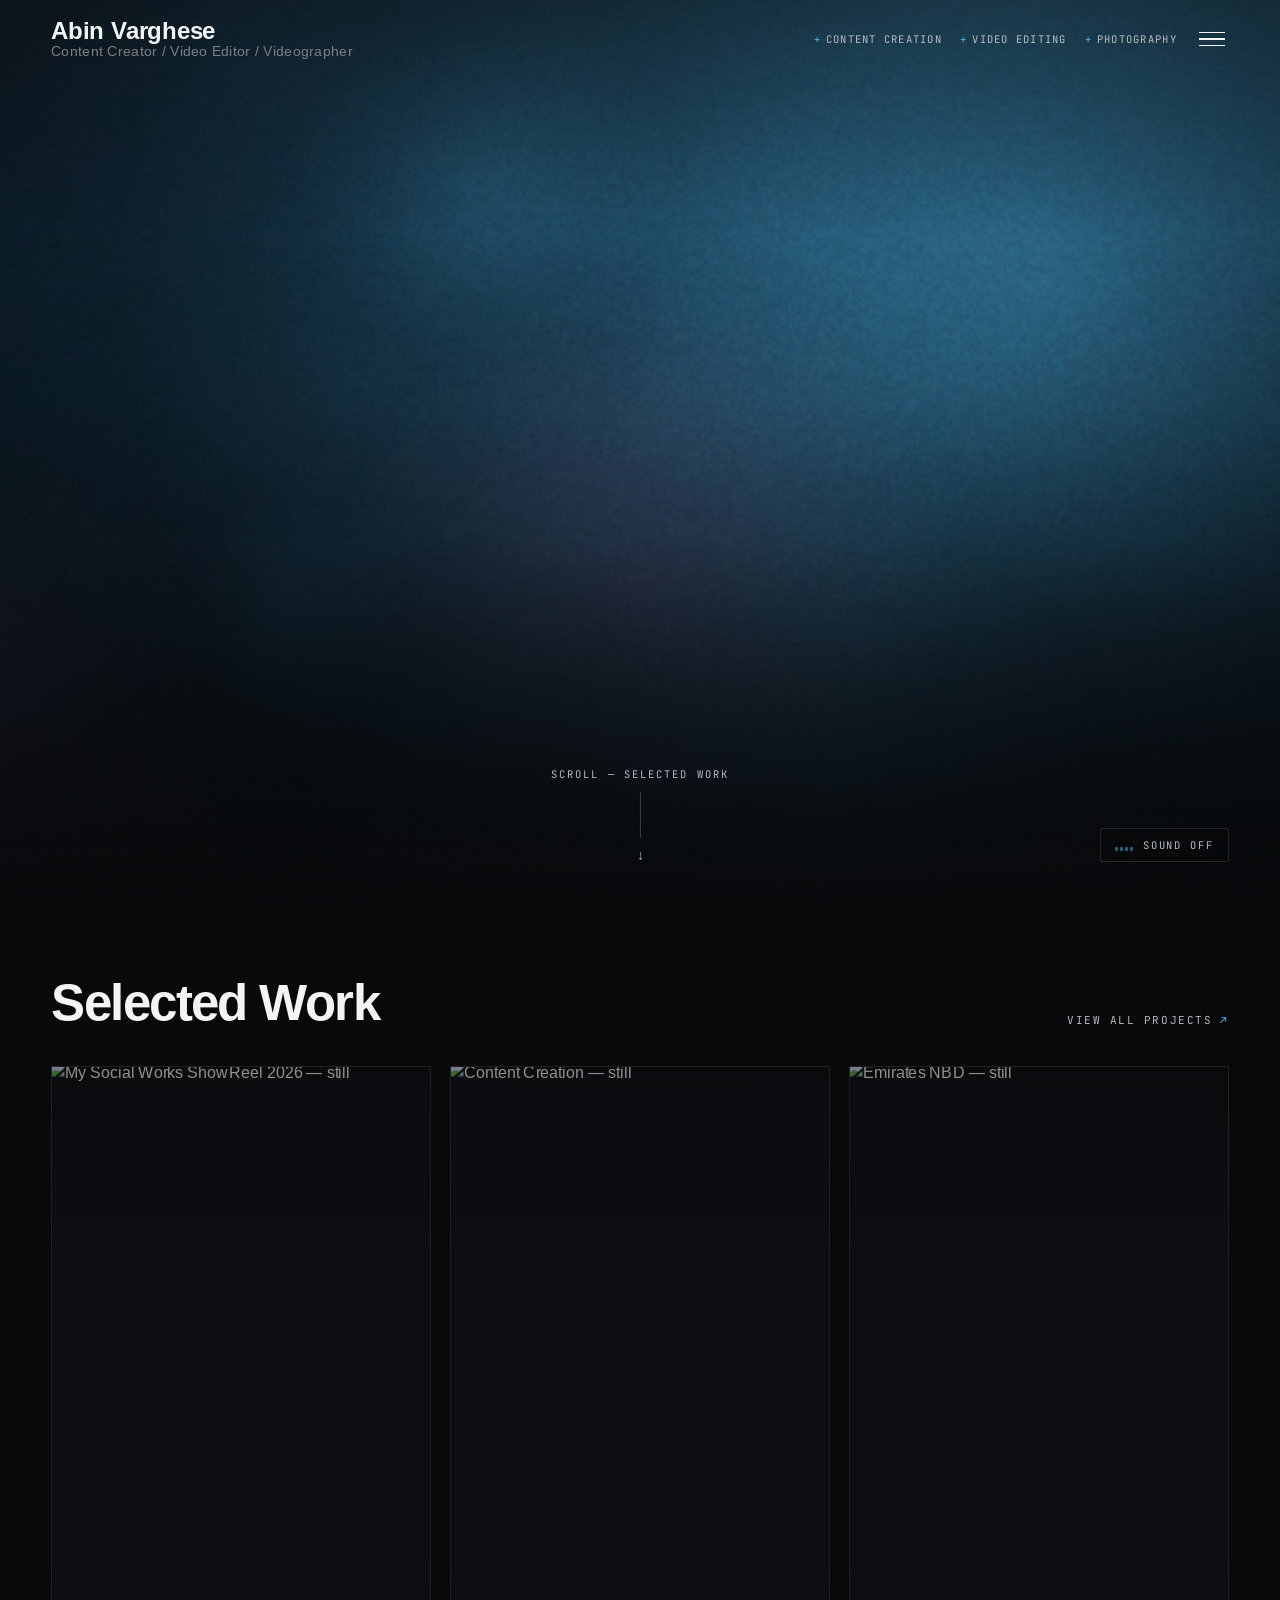
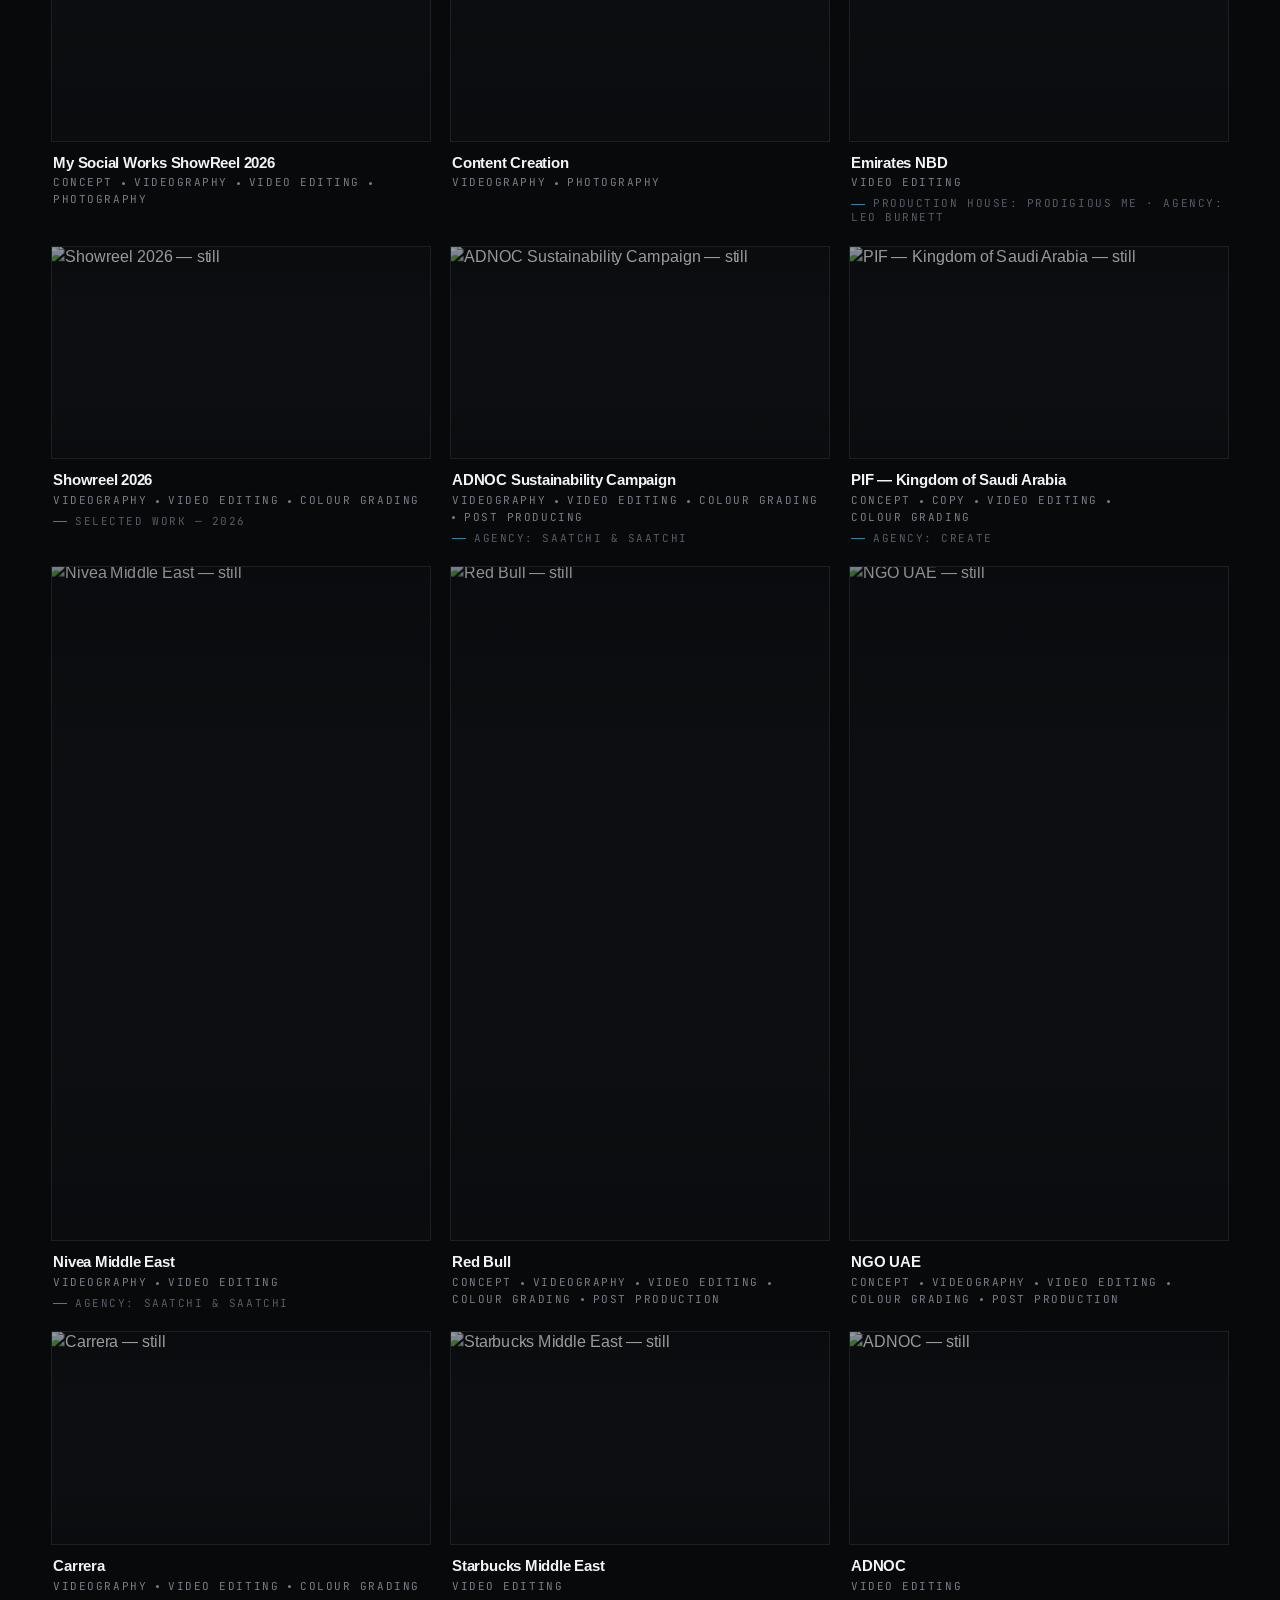
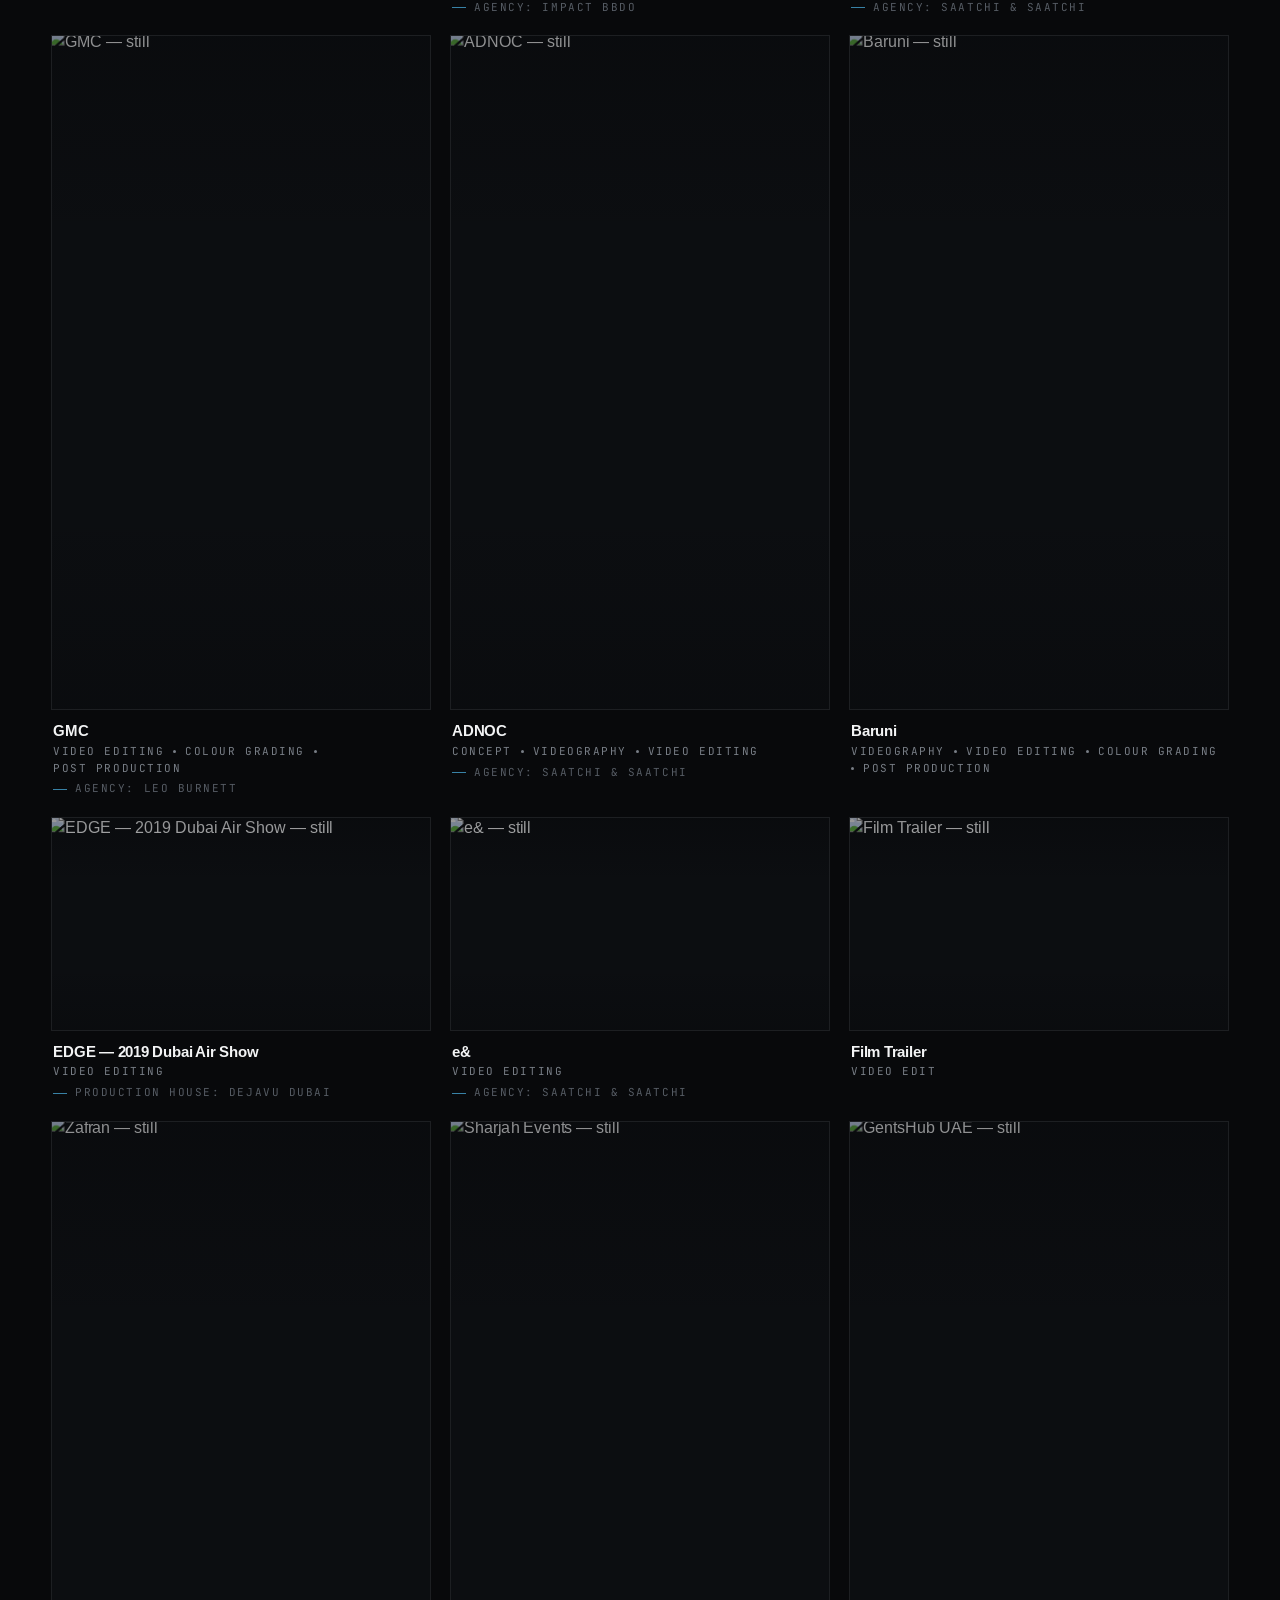
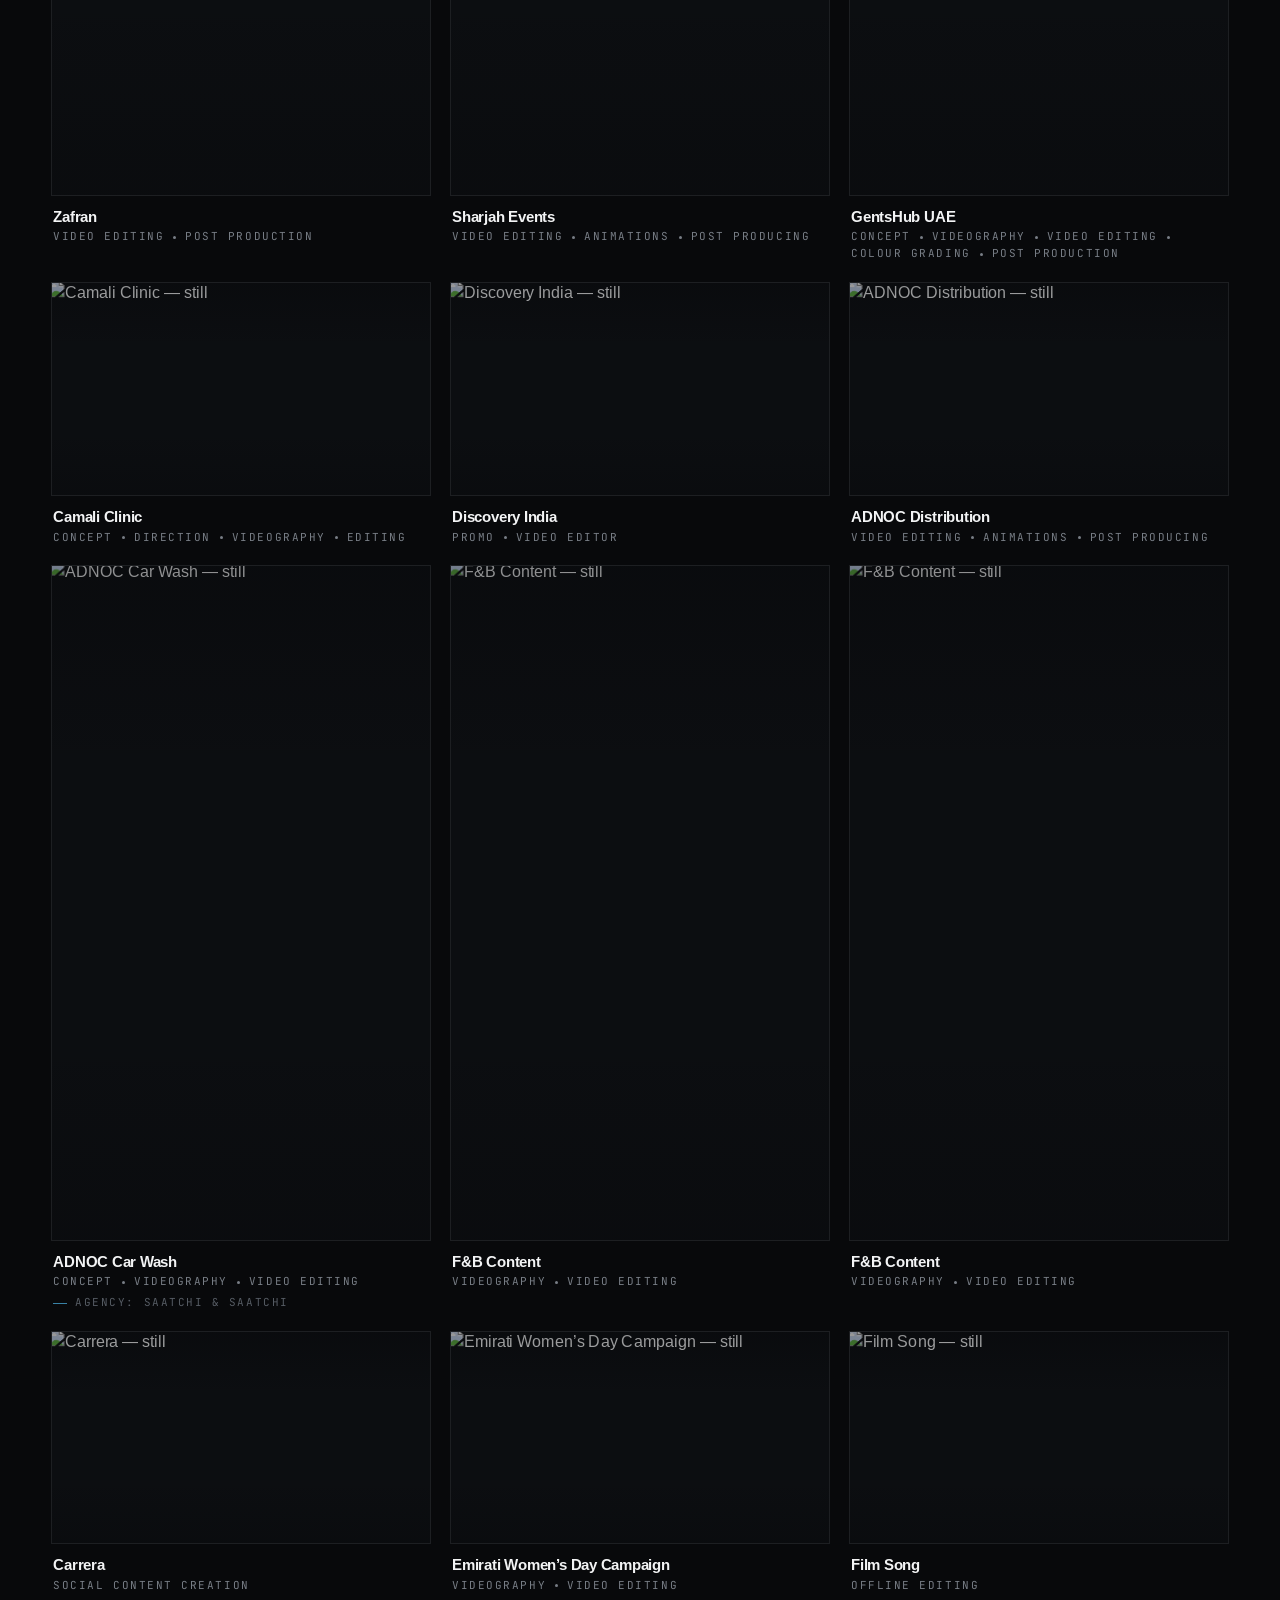
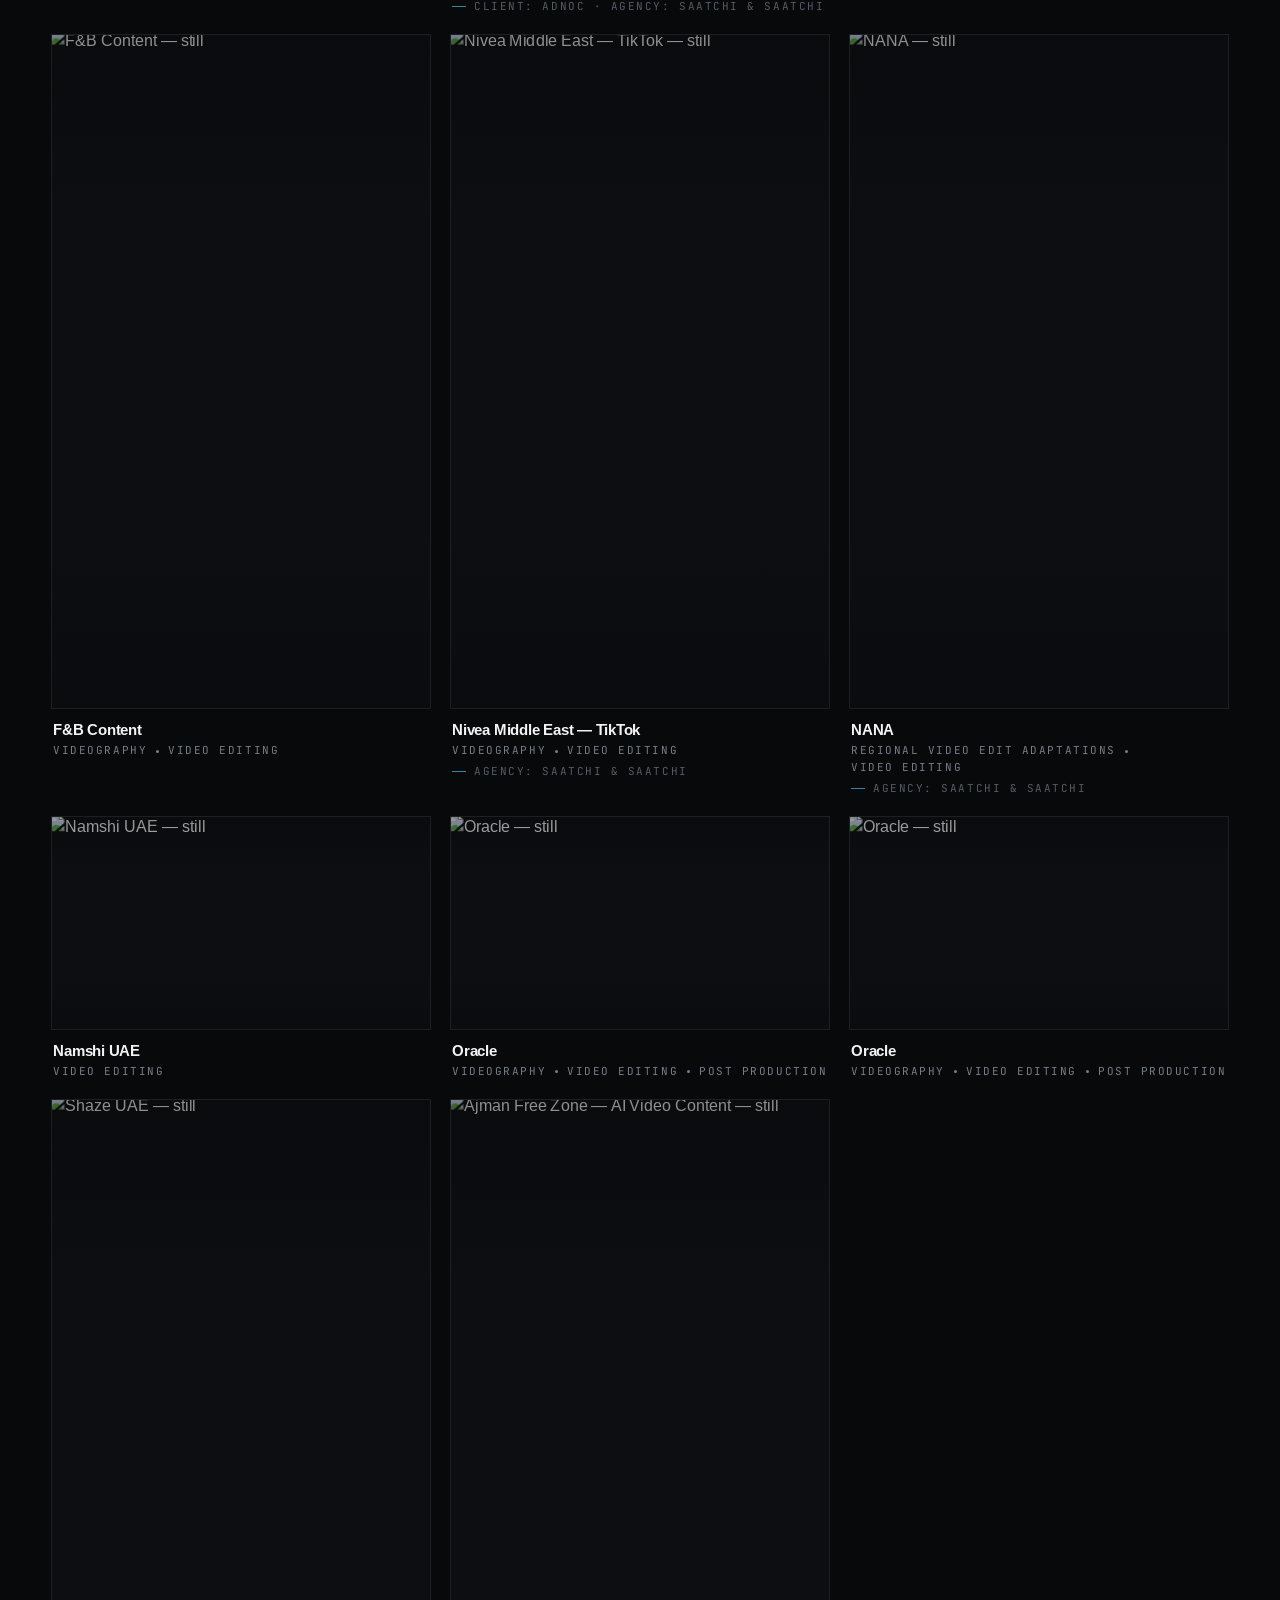
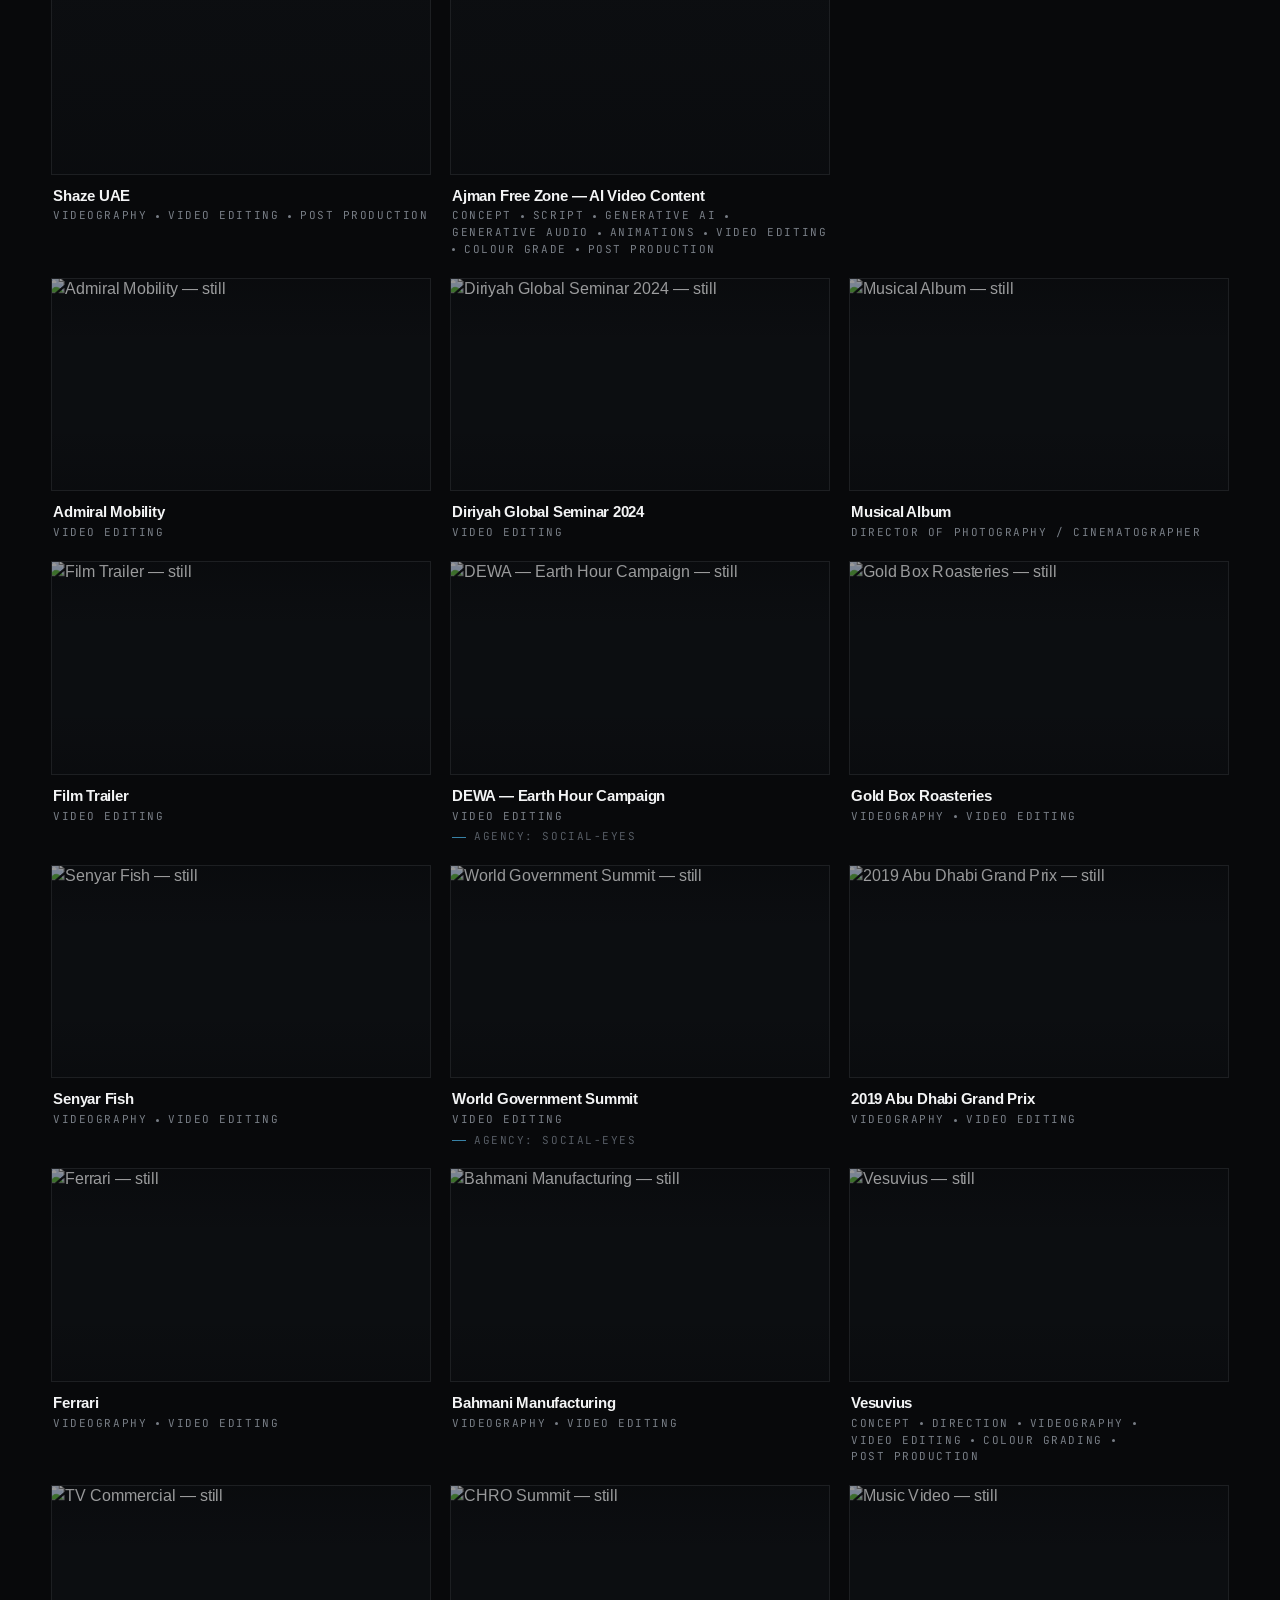
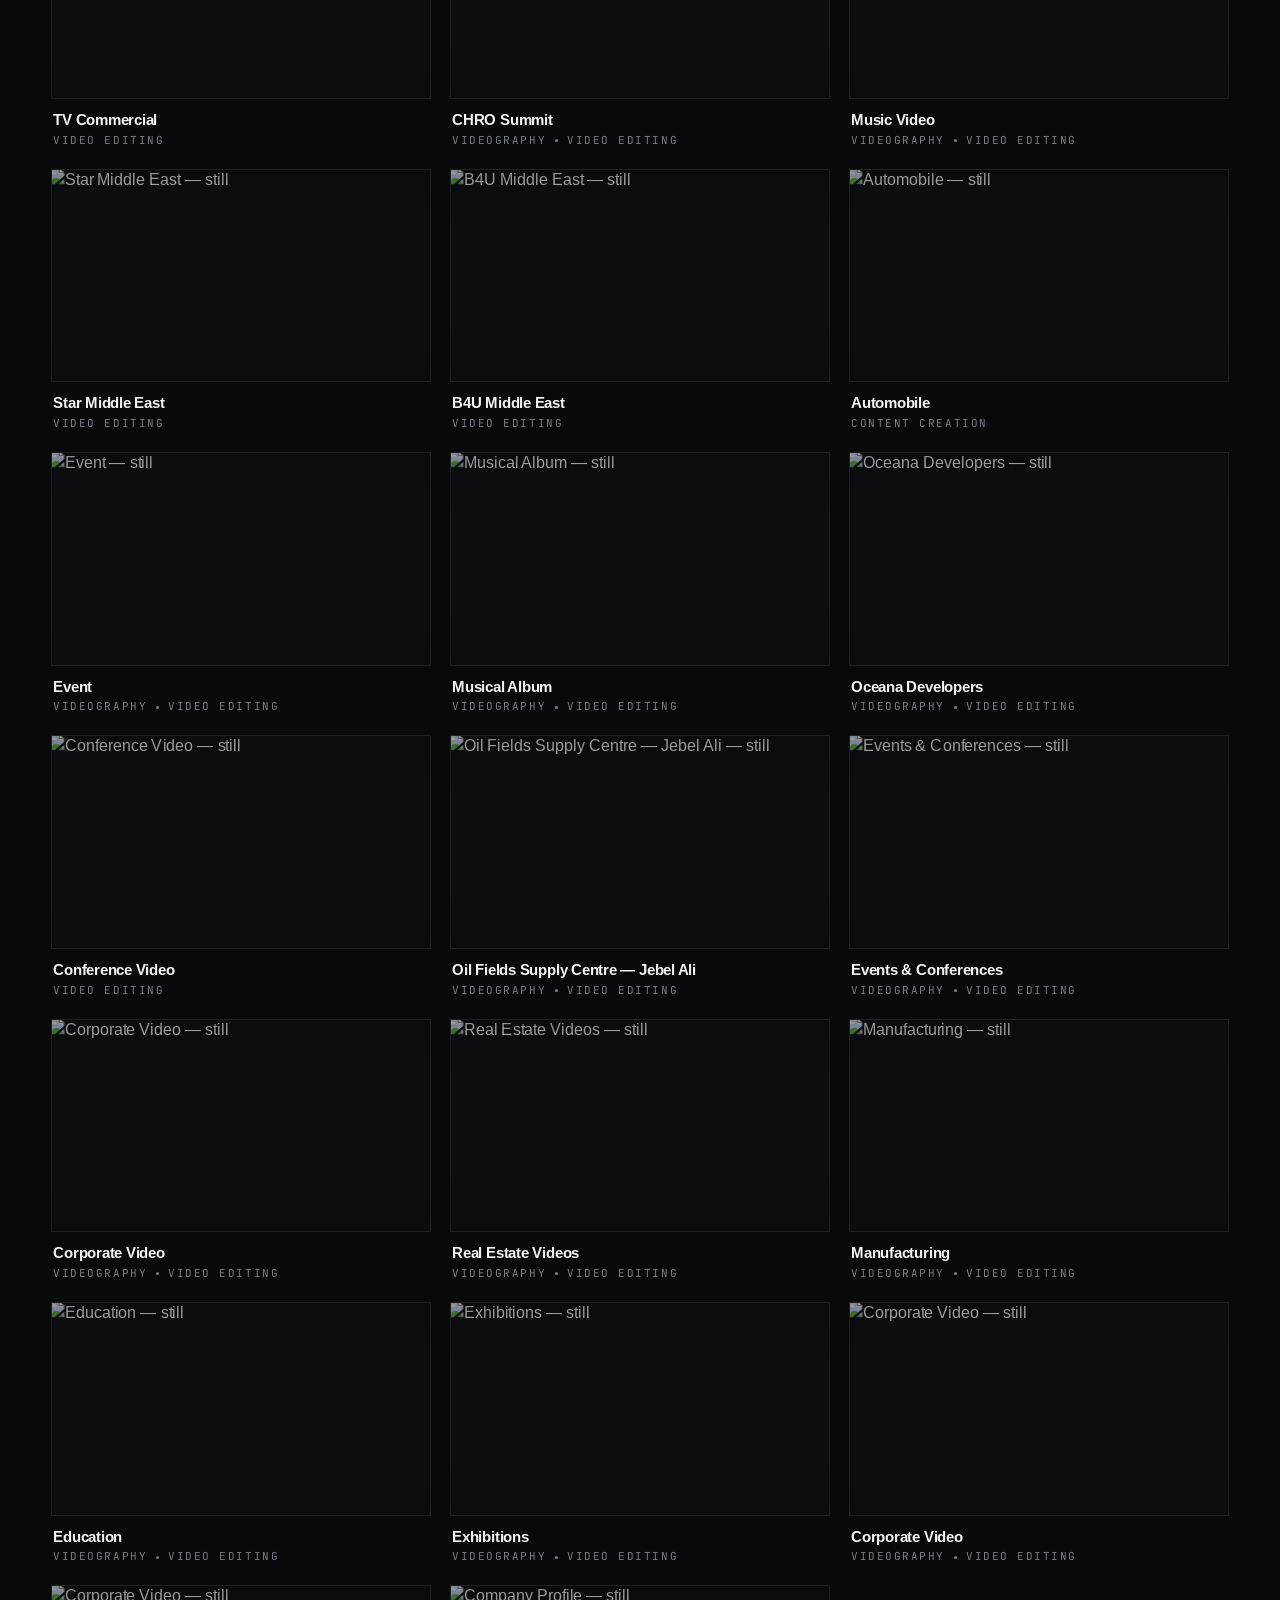
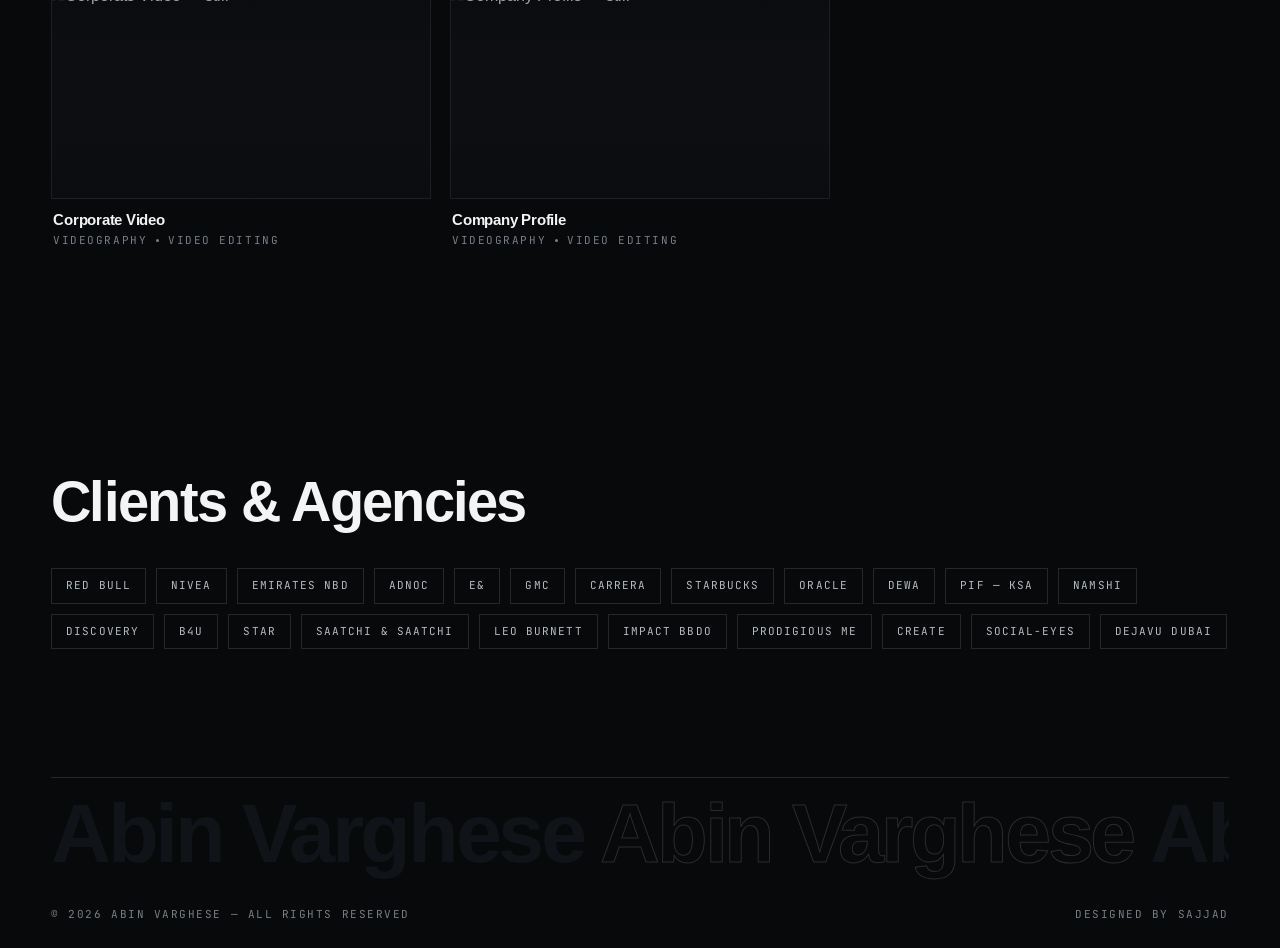
==== commit 5ced6a6e: "Add files via upload" ====
--- a/index.html
+++ b/index.html
@@ -39,7 +39,7 @@
 <section id="selected-work" class="section section--tight bound" style="padding-top:clamp(56px,6vw,96px)">
   <div class="work-head">
     <h2 class="rv">Selected Work</h2>
-    <a href="video-editing.html" class="fp fp-ink rv" style="display:inline-flex;gap:8px;align-items:center">VIEW ALL PROJECTS <span style="color:var(--accent)">↗</span></a>
+    <a href="https://abycreations.com/editor-portfolio/" class="fp fp-ink rv" style="display:inline-flex;gap:8px;align-items:center">VIEW ALL PROJECTS <span style="color:var(--accent)">↗</span></a>
   </div>
 
   <div id="mixGrid"></div>
